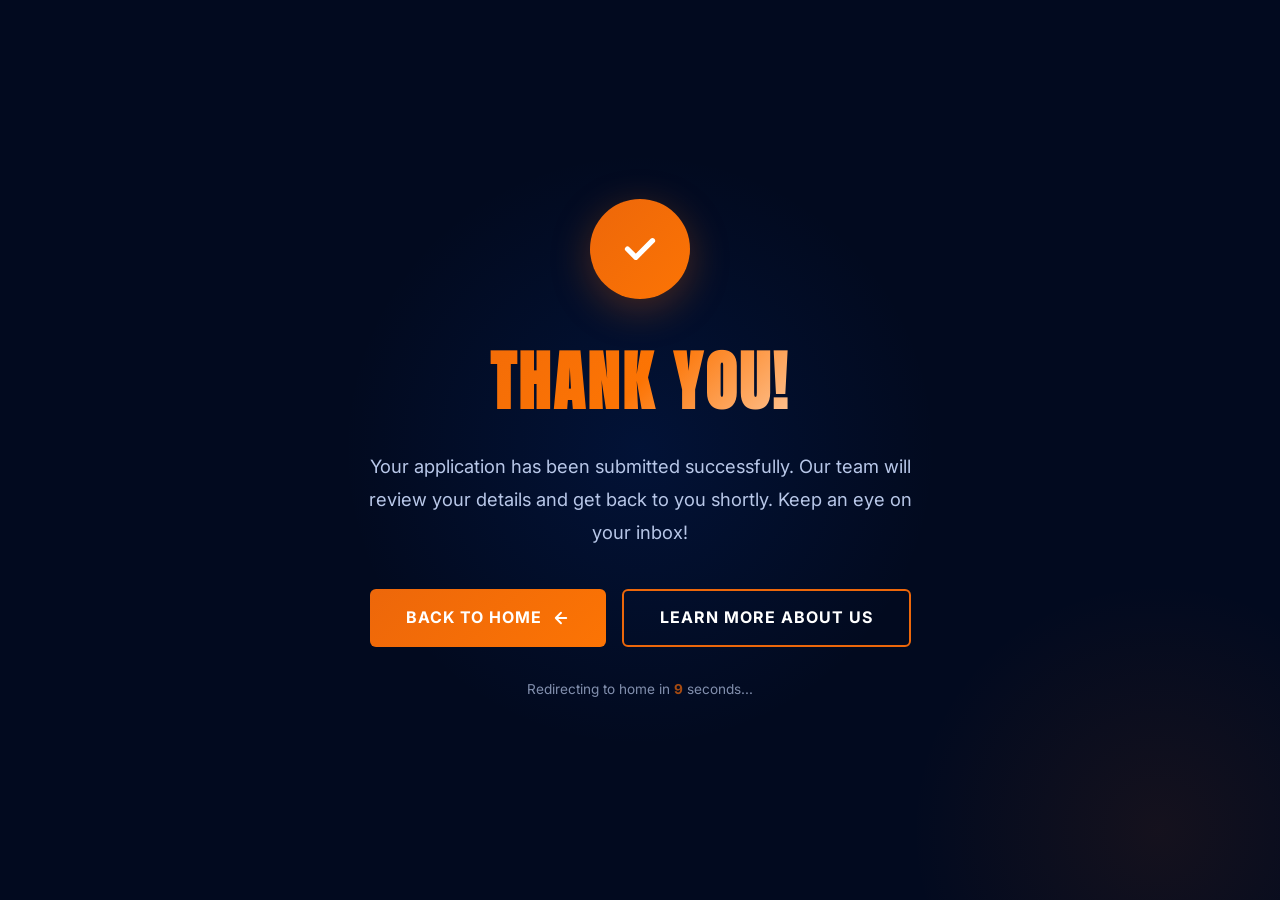
==== thankyou.html @ 025aa452 "Hero split layout with form, EmailJS integration, thank you page, hero background image" ====
<!DOCTYPE html>
<html lang="en">

<head>
  <meta charset="UTF-8" />
  <meta name="viewport" content="width=device-width, initial-scale=1.0" />
  <title>Thank You — Sales Hiring Event</title>
  <meta name="description" content="Thank you for your application to the Sales Hiring Event. We'll be in touch soon." />

  <!-- Fonts -->
  <link rel="preconnect" href="https://fonts.googleapis.com" />
  <link rel="preconnect" href="https://fonts.gstatic.com" crossorigin />
  <link href="https://fonts.googleapis.com/css2?family=Anton&family=Inter:wght@300;400;500;600;700;800&display=swap" rel="stylesheet" />

  <!-- Stylesheet -->
  <link rel="stylesheet" href="styles.css" />

  <style>
    .thankyou-page {
      min-height: 100vh;
      display: flex;
      align-items: center;
      justify-content: center;
      position: relative;
      overflow: hidden;
      background: var(--color-bg-secondary);
    }

    .thankyou-bg {
      position: absolute;
      inset: 0;
      overflow: hidden;
    }

    .thankyou-bg .glow-1 {
      position: absolute;
      top: 50%;
      left: 50%;
      transform: translate(-50%, -50%);
      width: 600px;
      height: 600px;
      background: radial-gradient(circle, var(--color-accent-blue) 0%, transparent 70%);
      opacity: 0.12;
      animation: pulseGlow 6s ease-in-out infinite;
    }

    .thankyou-bg .glow-2 {
      position: absolute;
      bottom: -20%;
      right: -10%;
      width: 500px;
      height: 500px;
      background: radial-gradient(circle, var(--color-cta) 0%, transparent 70%);
      opacity: 0.08;
    }

    .thankyou-content {
      position: relative;
      z-index: 10;
      text-align: center;
      padding: 40px 24px;
      max-width: 600px;
      animation: fadeInUp 0.8s ease forwards;
    }

    .checkmark-circle {
      width: 100px;
      height: 100px;
      border-radius: 50%;
      background: linear-gradient(135deg, var(--color-cta) 0%, var(--color-cta-hover) 100%);
      display: flex;
      align-items: center;
      justify-content: center;
      margin: 0 auto 32px;
      animation: scaleIn 0.5s cubic-bezier(0.34, 1.56, 0.64, 1) 0.3s forwards;
      opacity: 0;
      transform: scale(0);
      box-shadow: 0 10px 40px rgba(237, 103, 10, 0.3);
    }

    @keyframes scaleIn {
      to {
        opacity: 1;
        transform: scale(1);
      }
    }

    .checkmark-circle svg {
      width: 50px;
      height: 50px;
      stroke: white;
      stroke-width: 2.5;
      fill: none;
      stroke-dasharray: 100;
      stroke-dashoffset: 100;
      animation: drawCheck 0.6s ease 0.7s forwards;
    }

    @keyframes drawCheck {
      to {
        stroke-dashoffset: 0;
      }
    }

    .thankyou-title {
      font-family: var(--font-heading);
      font-size: clamp(2.5rem, 6vw, 4rem);
      text-transform: uppercase;
      letter-spacing: 3px;
      margin-bottom: 16px;
      background: linear-gradient(135deg, var(--color-cta) 0%, var(--color-cta-hover) 50%, var(--color-text-white) 100%);
      -webkit-background-clip: text;
      -webkit-text-fill-color: transparent;
      background-clip: text;
    }

    .thankyou-message {
      font-size: 1.15rem;
      color: var(--color-text-muted);
      line-height: 1.8;
      margin-bottom: 40px;
    }

    .thankyou-actions {
      display: flex;
      gap: 16px;
      justify-content: center;
      flex-wrap: wrap;
    }

    .thankyou-redirect {
      margin-top: 32px;
      font-size: 0.85rem;
      color: var(--color-text-muted);
      opacity: 0.7;
    }

    .thankyou-redirect span {
      color: var(--color-cta);
      font-weight: 700;
    }
  </style>
</head>

<body>

  <div class="thankyou-page">
    <!-- Background Effects -->
    <div class="thankyou-bg">
      <div class="glow-1"></div>
      <div class="glow-2"></div>
    </div>

    <!-- Content -->
    <div class="thankyou-content">
      <div class="checkmark-circle">
        <svg viewBox="0 0 24 24" stroke-linecap="round" stroke-linejoin="round">
          <polyline points="6 12 10 16 18 8" />
        </svg>
      </div>

      <h1 class="thankyou-title">Thank You!</h1>

      <p class="thankyou-message">
        Your application has been submitted successfully. Our team will review your
        details and get back to you shortly. Keep an eye on your inbox!
      </p>

      <div class="thankyou-actions">
        <a href="index.html" class="btn-primary">
          Back to Home
          <svg width="18" height="18" viewBox="0 0 24 24" fill="none" stroke="currentColor" stroke-width="2.5" stroke-linecap="round" stroke-linejoin="round"><path d="M19 12H5M12 5l-7 7 7 7"/></svg>
        </a>
        <a href="index.html#about" class="btn-outline">Learn More About Us</a>
      </div>

      <p class="thankyou-redirect">
        Redirecting to home in <span id="redirect-countdown">10</span> seconds...
      </p>
    </div>
  </div>

  <script>
    // Auto-redirect countdown
    let seconds = 10;
    const countdownEl = document.getElementById('redirect-countdown');

    const interval = setInterval(() => {
      seconds--;
      countdownEl.textContent = seconds;
      if (seconds <= 0) {
        clearInterval(interval);
        window.location.href = 'index.html';
      }
    }, 1000);
  </script>
</body>

</html>
---- styles.css ----
/* ===================================================================
   SALES HIRING EVENT — MASTER STYLESHEET
   All colors are CSS custom properties for easy theming.
   Change any variable below to re-skin the entire site instantly.
   =================================================================== */

/* ── Google Fonts ─────────────────────────────────────────────────── */
@import url('https://fonts.googleapis.com/css2?family=Anton&family=Inter:wght@300;400;500;600;700;800&display=swap');

/* ── Theme Variables ─────────────────────────────────────────────── */
:root {
  /* Backgrounds */
  --color-bg-primary: #04144C;
  --color-bg-secondary: #020A1F;
  --color-bg-card: rgba(4, 20, 76, 0.6);

  /* Accent */
  --color-accent-blue: #0350E3;
  --color-accent-blue-light: #1a6aff;

  /* CTA */
  --color-cta: #ED670A;
  --color-cta-hover: #FC7404;
  --color-cta-gradient-start: #ED670A;
  --color-cta-gradient-end: #FC7404;

  /* Text */
  --color-text-white: #FFFFFF;
  --color-text-muted: #B8C7E8;
  --color-text-heading: #FFFFFF;

  /* Borders / Misc */
  --color-border: rgba(3, 80, 227, 0.3);
  --color-glow: rgba(3, 80, 227, 0.15);
  --color-card-border: rgba(237, 103, 10, 0.5);

  /* Typography */
  --font-heading: 'Anton', sans-serif;
  --font-body: 'Google Sans Flex', 'Inter', system-ui, -apple-system, sans-serif;

  /* Spacing */
  --section-padding: 100px 0;
  --container-max: 1280px;
  --nav-height: 70px;

  /* Border radius */
  --radius-sm: 6px;
  --radius-md: 12px;
  --radius-lg: 20px;
  --radius-full: 50%;

  /* Transition */
  --transition-fast: 0.2s ease;
  --transition-base: 0.3s ease;
  --transition-slow: 0.5s ease;
}

/* ── Reset & Base ────────────────────────────────────────────────── */
*,
*::before,
*::after {
  margin: 0;
  padding: 0;
  box-sizing: border-box;
}

html {
  scroll-behavior: smooth;
  scroll-padding-top: var(--nav-height);
}

body {
  font-family: var(--font-body);
  background-color: var(--color-bg-secondary);
  color: var(--color-text-white);
  overflow-x: hidden;
  line-height: 1.6;
  -webkit-font-smoothing: antialiased;
  -moz-osx-font-smoothing: grayscale;
}

a {
  text-decoration: none;
  color: inherit;
}

ul, ol {
  list-style: none;
}

img {
  max-width: 100%;
  display: block;
}

/* ── Utility Classes ─────────────────────────────────────────────── */
.container {
  width: 100%;
  max-width: var(--container-max);
  margin: 0 auto;
  padding: 0 24px;
}

.section {
  padding: var(--section-padding);
  position: relative;
}

.section-title {
  font-family: var(--font-heading);
  font-size: clamp(2rem, 5vw, 3.5rem);
  text-transform: uppercase;
  text-align: center;
  margin-bottom: 20px;
  letter-spacing: 2px;
  background: linear-gradient(135deg, var(--color-cta) 0%, var(--color-cta-hover) 50%, var(--color-text-white) 100%);
  -webkit-background-clip: text;
  -webkit-text-fill-color: transparent;
  background-clip: text;
}

.section-subtitle {
  text-align: center;
  color: var(--color-text-muted);
  font-size: clamp(1rem, 2vw, 1.2rem);
  max-width: 700px;
  margin: 0 auto 60px;
  line-height: 1.8;
}

/* ── Noise Texture Background ────────────────────────────────────── */
.noise-bg {
  position: relative;
  background: var(--color-bg-primary);
  overflow: hidden;
}

.noise-bg::before {
  content: "";
  position: absolute;
  inset: 0;
  background-image: url("data:image/svg+xml;utf8,<svg xmlns='http://www.w3.org/2000/svg' width='200' height='200'><filter id='n'><feTurbulence type='fractalNoise' baseFrequency='0.9' numOctaves='4' stitchTiles='stitch'/></filter><rect width='100%' height='100%' filter='url(%23n)'/></svg>");
  opacity: 0.06;
  pointer-events: none;
  animation: noiseMove 8s ease-in-out infinite;
}

@keyframes noiseMove {
  0%, 100% { transform: translate(0, 0); }
  50% { transform: translate(-3%, -3%); }
}

/* ── Gradient Borders ────────────────────────────────────────────── */
.gradient-border {
  border: 1px solid transparent;
  border-image-source: linear-gradient(90deg, var(--color-cta) 0%, var(--color-cta-hover) 100%);
  border-image-slice: 1;
}

.gradient-border-rounded {
  position: relative;
  border-radius: var(--radius-md);
  padding: 1px;
  background: linear-gradient(135deg, var(--color-cta) 0%, var(--color-accent-blue) 100%);
}

.gradient-border-rounded > * {
  background: var(--color-bg-secondary);
  border-radius: calc(var(--radius-md) - 1px);
}

/* ── Buttons ─────────────────────────────────────────────────────── */
.btn-primary {
  display: inline-flex;
  align-items: center;
  gap: 10px;
  padding: 14px 36px;
  font-family: var(--font-body);
  font-size: 1rem;
  font-weight: 700;
  color: var(--color-text-white);
  background: linear-gradient(135deg, var(--color-cta) 0%, var(--color-cta-hover) 100%);
  border: none;
  border-radius: var(--radius-sm);
  cursor: pointer;
  transition: all var(--transition-base);
  text-transform: uppercase;
  letter-spacing: 1px;
  position: relative;
  overflow: hidden;
}

.btn-primary::before {
  content: '';
  position: absolute;
  top: 0;
  left: -100%;
  width: 100%;
  height: 100%;
  background: linear-gradient(90deg, transparent, rgba(255,255,255,0.2), transparent);
  transition: left 0.5s ease;
}

.btn-primary:hover::before {
  left: 100%;
}

.btn-primary:hover {
  transform: translateY(-2px);
  box-shadow: 0 8px 30px rgba(237, 103, 10, 0.4);
}

.btn-outline {
  display: inline-flex;
  align-items: center;
  gap: 10px;
  padding: 14px 36px;
  font-family: var(--font-body);
  font-size: 1rem;
  font-weight: 700;
  color: var(--color-text-white);
  background: transparent;
  border: 2px solid var(--color-cta);
  border-radius: var(--radius-sm);
  cursor: pointer;
  transition: all var(--transition-base);
  text-transform: uppercase;
  letter-spacing: 1px;
}

.btn-outline:hover {
  background: linear-gradient(135deg, var(--color-cta) 0%, var(--color-cta-hover) 100%);
  transform: translateY(-2px);
  box-shadow: 0 8px 30px rgba(237, 103, 10, 0.3);
}

/* ── Navbar ──────────────────────────────────────────────────────── */
.navbar {
  position: fixed;
  top: 0;
  left: 0;
  width: 100%;
  z-index: 1000;
  background: transparent;
  transition: all var(--transition-base);
  height: var(--nav-height);
}

.navbar.scrolled {
  background: rgba(2, 10, 31, 0.95);
  backdrop-filter: blur(20px);
  -webkit-backdrop-filter: blur(20px);
  border-bottom: 1px solid var(--color-border);
  box-shadow: 0 4px 30px rgba(0, 0, 0, 0.3);
}

.nav-container {
  max-width: var(--container-max);
  margin: 0 auto;
  padding: 0 24px;
  height: 100%;
  display: flex;
  align-items: center;
  justify-content: space-between;
}

.nav-logo {
  font-family: var(--font-heading);
  font-size: 1.6rem;
  color: var(--color-text-white);
  letter-spacing: 2px;
  text-transform: uppercase;
  transition: opacity var(--transition-slow);
  display: flex;
  align-items: center;
  gap: 10px;
}

.nav-logo .logo-accent {
  color: var(--color-cta);
}

.nav-links {
  display: flex;
  align-items: center;
  gap: 32px;
}

.nav-links a {
  font-size: 0.9rem;
  font-weight: 600;
  color: var(--color-text-muted);
  transition: color var(--transition-fast);
  position: relative;
}

.nav-links a::after {
  content: '';
  position: absolute;
  bottom: -4px;
  left: 0;
  width: 0;
  height: 2px;
  background: var(--color-cta);
  transition: width var(--transition-base);
}

.nav-links a:hover {
  color: var(--color-text-white);
}

.nav-links a:hover::after {
  width: 100%;
}

.nav-cta .btn-cta {
  padding: 10px 24px;
  font-size: 0.85rem;
  font-weight: 700;
  color: var(--color-text-white);
  background: transparent;
  border: 1px solid transparent;
  border-image-source: linear-gradient(90deg, var(--color-cta) 0%, var(--color-cta-hover) 100%);
  border-image-slice: 1;
  cursor: pointer;
  transition: all var(--transition-base);
  text-transform: uppercase;
  letter-spacing: 1px;
  font-family: var(--font-body);
}

.nav-cta .btn-cta:hover {
  background: linear-gradient(90deg, var(--color-cta) 0%, var(--color-cta-hover) 100%);
}

/* Hamburger */
.hamburger {
  display: none;
  flex-direction: column;
  gap: 5px;
  cursor: pointer;
  background: none;
  border: none;
  padding: 8px;
  z-index: 1100;
}

.hamburger span {
  display: block;
  width: 24px;
  height: 2px;
  background: var(--color-text-white);
  transition: all var(--transition-base);
  border-radius: 2px;
}

.hamburger.active span:nth-child(1) {
  transform: rotate(45deg) translate(5px, 5px);
}
.hamburger.active span:nth-child(2) {
  opacity: 0;
}
.hamburger.active span:nth-child(3) {
  transform: rotate(-45deg) translate(5px, -5px);
}

/* Mobile Menu */
.mobile-menu {
  position: fixed;
  top: 0;
  left: 0;
  width: 280px;
  height: 100vh;
  background: rgba(2, 10, 31, 0.98);
  backdrop-filter: blur(30px);
  -webkit-backdrop-filter: blur(30px);
  transform: translateX(-100%);
  transition: transform var(--transition-base);
  z-index: 1050;
  padding: 100px 32px 32px;
  border-right: 1px solid var(--color-border);
}

.mobile-menu.active {
  transform: translateX(0);
}

.mobile-menu-overlay {
  position: fixed;
  inset: 0;
  background: rgba(0, 0, 0, 0.6);
  opacity: 0;
  visibility: hidden;
  transition: all var(--transition-base);
  z-index: 1040;
}

.mobile-menu-overlay.active {
  opacity: 1;
  visibility: visible;
}

.mobile-nav-links {
  display: flex;
  flex-direction: column;
  gap: 24px;
}

.mobile-nav-links a {
  font-size: 1.1rem;
  font-weight: 600;
  color: var(--color-text-muted);
  transition: all var(--transition-fast);
  padding-left: 12px;
  border-left: 2px solid transparent;
}

.mobile-nav-links a:hover {
  color: var(--color-cta);
  border-left-color: var(--color-cta);
}

/* ── Hero Section ────────────────────────────────────────────────── */
.hero-section {
  position: relative;
  min-height: 100vh;
  display: flex;
  align-items: center;
  justify-content: center;
  overflow: hidden;
  background: var(--color-bg-secondary);
}

.hero-bg {
  position: absolute;
  inset: 0;
  overflow: hidden;
}

.hero-bg-image {
  position: absolute;
  inset: 0;
  background: url('assets/hero-bg.png') center center / cover no-repeat;
  opacity: 0.35;
  z-index: 0;
}

.hero-gradient {
  position: absolute;
  top: 50%;
  left: 50%;
  transform: translate(-50%, -50%);
  width: 800px;
  height: 800px;
  background: radial-gradient(circle, var(--color-accent-blue) 0%, transparent 70%);
  opacity: 0.15;
  animation: pulseGlow 6s ease-in-out infinite;
}

.hero-gradient-2 {
  position: absolute;
  top: 20%;
  right: -10%;
  width: 600px;
  height: 600px;
  background: radial-gradient(circle, var(--color-cta) 0%, transparent 70%);
  opacity: 0.08;
  animation: pulseGlow 8s ease-in-out infinite reverse;
}

@keyframes pulseGlow {
  0%, 100% { transform: translate(-50%, -50%) scale(1); opacity: 0.15; }
  50% { transform: translate(-50%, -50%) scale(1.2); opacity: 0.25; }
}

/* Floating Shapes */
.hero-shape {
  position: absolute;
  border-radius: var(--radius-full);
  border: 1px solid var(--color-border);
  opacity: 0.4;
}

.shape-1 {
  width: 300px;
  height: 300px;
  top: 10%;
  left: 5%;
  animation: floatShape 20s ease-in-out infinite;
}

.shape-2 {
  width: 200px;
  height: 200px;
  top: 60%;
  right: 10%;
  animation: floatShape 15s ease-in-out infinite reverse;
  border-color: rgba(237, 103, 10, 0.2);
}

.shape-3 {
  width: 150px;
  height: 150px;
  bottom: 20%;
  left: 15%;
  animation: floatShape 18s ease-in-out infinite 2s;
}

.shape-4 {
  width: 100px;
  height: 100px;
  top: 30%;
  right: 25%;
  border-radius: var(--radius-md);
  animation: floatShape 12s ease-in-out infinite 1s;
  border-color: rgba(237, 103, 10, 0.15);
  transform: rotate(45deg);
}

.shape-5 {
  width: 250px;
  height: 250px;
  bottom: 10%;
  right: 5%;
  animation: floatShape 25s ease-in-out infinite 3s;
}

@keyframes floatShape {
  0%, 100% { transform: translateY(0) rotate(0deg); }
  25% { transform: translateY(-30px) rotate(5deg); }
  50% { transform: translateY(-15px) rotate(-3deg); }
  75% { transform: translateY(-40px) rotate(3deg); }
}

.shape-4 {
  animation-name: floatSquare;
}

@keyframes floatSquare {
  0%, 100% { transform: rotate(45deg) translateY(0); }
  25% { transform: rotate(50deg) translateY(-20px); }
  50% { transform: rotate(42deg) translateY(-10px); }
  75% { transform: rotate(48deg) translateY(-30px); }
}

/* Grid Overlay */
.hero-grid {
  position: absolute;
  inset: 0;
  background-image:
    linear-gradient(rgba(3, 80, 227, 0.05) 1px, transparent 1px),
    linear-gradient(90deg, rgba(3, 80, 227, 0.05) 1px, transparent 1px);
  background-size: 60px 60px;
  animation: gridPan 30s linear infinite;
}

@keyframes gridPan {
  0% { transform: translate(0, 0); }
  100% { transform: translate(60px, 60px); }
}

/* Hero Content — Split Layout */
.hero-content {
  position: relative;
  z-index: 10;
  padding: 0 24px;
  max-width: var(--container-max);
  width: 100%;
}

.hero-split {
  display: flex;
  align-items: center;
  gap: 60px;
}

.hero-text {
  flex: 1;
  text-align: left;
}

.hero-tag {
  display: inline-block;
  padding: 8px 24px;
  background: rgba(3, 80, 227, 0.15);
  border: 1px solid var(--color-accent-blue);
  border-radius: 50px;
  font-size: 0.85rem;
  font-weight: 600;
  letter-spacing: 2px;
  text-transform: uppercase;
  color: var(--color-accent-blue-light);
  margin-bottom: 30px;
  animation: fadeInUp 0.8s ease forwards;
}

.hero-title {
  font-family: var(--font-heading);
  font-size: clamp(3rem, 8vw, 6rem);
  line-height: 1.05;
  text-transform: uppercase;
  margin-bottom: 24px;
  letter-spacing: 3px;
  animation: fadeInUp 0.8s ease 0.2s forwards;
  opacity: 0;
}

.hero-title .highlight {
  background: linear-gradient(135deg, var(--color-cta) 0%, var(--color-cta-hover) 100%);
  -webkit-background-clip: text;
  -webkit-text-fill-color: transparent;
  background-clip: text;
}

.hero-subtitle {
  font-size: clamp(1rem, 2.5vw, 1.3rem);
  color: var(--color-text-muted);
  max-width: 650px;
  margin: 0 0 40px;
  line-height: 1.8;
  animation: fadeInUp 0.8s ease 0.4s forwards;
  opacity: 0;
}

.hero-cta {
  animation: fadeInUp 0.8s ease 0.6s forwards;
  opacity: 0;
  display: flex;
  gap: 16px;
  justify-content: flex-start;
  flex-wrap: wrap;
}

.hero-stats {
  display: flex;
  justify-content: flex-start;
  gap: 48px;
  margin-top: 60px;
  animation: fadeInUp 0.8s ease 0.8s forwards;
  opacity: 0;
}

.hero-stat {
  text-align: center;
}

.hero-stat-value {
  font-family: var(--font-heading);
  font-size: 2.5rem;
  color: var(--color-cta);
  letter-spacing: 1px;
}

.hero-stat-label {
  font-size: 0.85rem;
  color: var(--color-text-muted);
  margin-top: 4px;
  text-transform: uppercase;
  letter-spacing: 1px;
}

@keyframes fadeInUp {
  from {
    opacity: 0;
    transform: translateY(30px);
  }
  to {
    opacity: 1;
    transform: translateY(0);
  }
}

/* ── Hero Form ───────────────────────────────────────────────────── */
.hero-form-wrapper {
  flex: 0 0 420px;
  animation: fadeInUp 0.8s ease 0.5s forwards;
  opacity: 0;
}

.hero-form-card {
  background: rgba(2, 10, 31, 0.75);
  backdrop-filter: blur(24px);
  -webkit-backdrop-filter: blur(24px);
  border: 1px solid var(--color-border);
  border-radius: var(--radius-lg);
  padding: 36px 32px;
  position: relative;
  overflow: hidden;
}

.hero-form-card::before {
  content: '';
  position: absolute;
  top: 0;
  left: 0;
  right: 0;
  height: 3px;
  background: linear-gradient(90deg, var(--color-cta), var(--color-accent-blue));
}

.form-header {
  margin-bottom: 28px;
  text-align: center;
}

.form-title {
  font-family: var(--font-heading);
  font-size: 1.8rem;
  text-transform: uppercase;
  letter-spacing: 2px;
  margin-bottom: 8px;
  background: linear-gradient(135deg, var(--color-cta) 0%, var(--color-cta-hover) 100%);
  -webkit-background-clip: text;
  -webkit-text-fill-color: transparent;
  background-clip: text;
}

.form-subtitle {
  font-size: 0.9rem;
  color: var(--color-text-muted);
}

.form-group {
  margin-bottom: 18px;
}

.form-group label {
  display: block;
  font-size: 0.85rem;
  font-weight: 600;
  color: var(--color-text-muted);
  margin-bottom: 6px;
  letter-spacing: 0.5px;
}

.form-group label .required {
  color: var(--color-cta);
}

.form-group input,
.form-group textarea {
  width: 100%;
  padding: 12px 16px;
  font-family: var(--font-body);
  font-size: 0.95rem;
  color: var(--color-text-white);
  background: rgba(4, 20, 76, 0.5);
  border: 1px solid var(--color-border);
  border-radius: var(--radius-sm);
  outline: none;
  transition: all var(--transition-base);
}

.form-group input::placeholder,
.form-group textarea::placeholder {
  color: rgba(184, 199, 232, 0.4);
}

.form-group input:focus,
.form-group textarea:focus {
  border-color: var(--color-cta);
  box-shadow: 0 0 0 3px rgba(237, 103, 10, 0.15);
  background: rgba(4, 20, 76, 0.7);
}

.form-group textarea {
  resize: vertical;
  min-height: 90px;
}

.btn-submit {
  width: 100%;
  justify-content: center;
  margin-top: 8px;
  padding: 16px;
  font-size: 1rem;
}

.btn-loader {
  display: inline-flex;
  align-items: center;
}

.spinner {
  animation: spin 0.8s linear infinite;
}

@keyframes spin {
  from { transform: rotate(0deg); }
  to { transform: rotate(360deg); }
}

/* ── Countdown Strip ─────────────────────────────────────────────── */
.countdown-strip {
  background: linear-gradient(90deg, var(--color-cta) 0%, var(--color-cta-hover) 100%);
  padding: 18px 0;
  text-align: center;
  position: relative;
  overflow: hidden;
}

.countdown-strip::before {
  content: '';
  position: absolute;
  inset: 0;
  background: linear-gradient(90deg, transparent, rgba(255,255,255,0.1), transparent);
  animation: shimmer 3s ease-in-out infinite;
}

@keyframes shimmer {
  0%, 100% { transform: translateX(-100%); }
  50% { transform: translateX(100%); }
}

.countdown-inner {
  display: flex;
  align-items: center;
  justify-content: center;
  gap: 12px;
  flex-wrap: wrap;
  position: relative;
  z-index: 2;
}

.countdown-label-text {
  font-family: var(--font-heading);
  font-size: clamp(1.2rem, 3vw, 1.8rem);
  letter-spacing: 2px;
  text-transform: uppercase;
}

.countdown-timer {
  display: flex;
  gap: 8px;
  align-items: center;
}

.countdown-block {
  display: flex;
  flex-direction: column;
  align-items: center;
  min-width: 56px;
}

.countdown-value {
  font-family: var(--font-heading);
  font-size: clamp(1.4rem, 3vw, 2rem);
  font-weight: 700;
  letter-spacing: 1px;
}

.countdown-unit {
  font-size: 0.65rem;
  text-transform: uppercase;
  letter-spacing: 1px;
  opacity: 0.9;
  font-weight: 600;
}

.countdown-sep {
  font-family: var(--font-heading);
  font-size: 1.5rem;
  opacity: 0.7;
  align-self: flex-start;
  margin-top: 4px;
}

/* ── About Section ───────────────────────────────────────────────── */
.about-section {
  padding: 100px 0;
}

.about-content {
  max-width: 800px;
  margin: 0 auto;
  text-align: center;
}

.about-content p {
  font-size: clamp(1rem, 2vw, 1.2rem);
  line-height: 1.9;
  color: var(--color-text-muted);
}

/* ── Eligibility Cards ───────────────────────────────────────────── */
.eligibility-grid {
  display: flex;
  justify-content: center;
  gap: 32px;
  flex-wrap: wrap;
  align-items: stretch;
}

.eligibility-card {
  position: relative;
  width: 320px;
  min-height: 360px;
  padding: 40px 28px;
  border-radius: var(--radius-md);
  display: flex;
  flex-direction: column;
  align-items: center;
  text-align: center;
  border: 1px solid var(--color-card-border);
  background: var(--color-bg-primary);
  overflow: hidden;
  transition: all var(--transition-base);
}

.eligibility-card::before {
  content: "";
  position: absolute;
  inset: 0;
  background-image: url("data:image/svg+xml;utf8,<svg xmlns='http://www.w3.org/2000/svg' width='200' height='200'><filter id='n'><feTurbulence type='fractalNoise' baseFrequency='0.9' numOctaves='4' stitchTiles='stitch'/></filter><rect width='100%' height='100%' filter='url(%23n)'/></svg>");
  opacity: 0.05;
  pointer-events: none;
}

.eligibility-card::after {
  content: '';
  position: absolute;
  top: 0;
  left: 0;
  right: 0;
  height: 3px;
  background: linear-gradient(90deg, var(--color-cta), var(--color-accent-blue));
  transform: scaleX(0);
  transition: transform var(--transition-base);
}

.eligibility-card:hover {
  transform: translateY(-8px);
  border-color: var(--color-cta);
  box-shadow: 0 20px 60px rgba(237, 103, 10, 0.15);
}

.eligibility-card:hover::after {
  transform: scaleX(1);
}

.eligibility-card:nth-child(2) {
  margin-top: 40px;
}

.card-icon-circle {
  width: 80px;
  height: 80px;
  border-radius: var(--radius-full);
  background: linear-gradient(135deg, var(--color-cta) 0%, var(--color-cta-hover) 100%);
  display: flex;
  align-items: center;
  justify-content: center;
  margin-bottom: 20px;
  flex-shrink: 0;
  box-shadow: 0 8px 30px rgba(237, 103, 10, 0.3);
}

.card-icon-circle svg {
  width: 36px;
  height: 36px;
  fill: var(--color-text-white);
}

.card-title {
  font-family: var(--font-heading);
  font-size: 1.4rem;
  margin-bottom: 16px;
  text-transform: uppercase;
  letter-spacing: 1px;
}

.card-text {
  font-size: 1rem;
  color: var(--color-text-muted);
  line-height: 1.7;
}

/* ── Journey / Timeline ──────────────────────────────────────────── */
.journey-grid {
  display: flex;
  gap: 60px;
  align-items: flex-start;
}

.journey-text {
  flex: 1;
  padding-top: 20px;
}

.journey-text .section-title {
  text-align: left;
}

.journey-text p {
  font-size: 1.1rem;
  color: var(--color-text-muted);
  line-height: 1.8;
}

.timeline {
  flex: 1.5;
  position: relative;
  padding-left: 30px;
}

.timeline-line {
  position: absolute;
  left: 28px;
  top: 40px;
  bottom: 40px;
  width: 2px;
  border-left: 2px dashed var(--color-text-muted);
  opacity: 0.3;
}

.timeline-step {
  display: flex;
  align-items: flex-start;
  margin-bottom: 36px;
  position: relative;
}

.timeline-step:last-child {
  margin-bottom: 0;
}

.step-number {
  width: 56px;
  height: 56px;
  border-radius: var(--radius-full);
  background: linear-gradient(135deg, var(--color-accent-blue) 0%, var(--color-accent-blue-light) 100%);
  display: flex;
  align-items: center;
  justify-content: center;
  font-family: var(--font-heading);
  font-size: 1.5rem;
  flex-shrink: 0;
  z-index: 2;
  box-shadow: 0 4px 20px rgba(3, 80, 227, 0.4);
}

.step-connector {
  width: 32px;
  border-top: 2px dashed var(--color-text-muted);
  opacity: 0.3;
  margin-top: 27px;
  flex-shrink: 0;
}

.step-content {
  flex: 1;
  border-radius: var(--radius-md);
  padding: 24px;
  position: relative;
  overflow: hidden;
  border: 1px solid rgba(3, 80, 227, 0.2);
  background: var(--color-bg-primary);
  transition: all var(--transition-base);
}

.step-content::before {
  content: '';
  position: absolute;
  inset: 0;
  background: linear-gradient(to left, rgba(3, 80, 227, 0.08), transparent);
  pointer-events: none;
}

.step-content:hover {
  border-color: var(--color-accent-blue);
  box-shadow: 0 8px 30px rgba(3, 80, 227, 0.15);
}

.step-title {
  font-family: var(--font-heading);
  font-size: 1.5rem;
  color: var(--color-cta);
  margin-bottom: 8px;
  text-transform: uppercase;
  letter-spacing: 1px;
  position: relative;
  z-index: 1;
}

.step-description {
  font-size: 0.95rem;
  color: var(--color-text-muted);
  line-height: 1.7;
  position: relative;
  z-index: 1;
}

/* ── Benefits Section ────────────────────────────────────────────── */
.benefits-grid {
  display: grid;
  grid-template-columns: repeat(auto-fit, minmax(260px, 1fr));
  gap: 24px;
  max-width: 1100px;
  margin: 0 auto;
}

.benefit-card {
  padding: 36px 28px;
  border-radius: var(--radius-md);
  background: rgba(4, 20, 76, 0.5);
  border: 1px solid var(--color-border);
  transition: all var(--transition-base);
  position: relative;
  overflow: hidden;
}

.benefit-card::before {
  content: '';
  position: absolute;
  top: 0;
  left: 0;
  width: 100%;
  height: 100%;
  background: linear-gradient(135deg, rgba(3, 80, 227, 0.05), transparent);
  pointer-events: none;
}

.benefit-card:hover {
  transform: translateY(-5px);
  border-color: var(--color-accent-blue);
  box-shadow: 0 15px 40px rgba(3, 80, 227, 0.15);
}

.benefit-icon {
  width: 60px;
  height: 60px;
  border-radius: var(--radius-md);
  background: linear-gradient(135deg, var(--color-accent-blue) 0%, var(--color-accent-blue-light) 100%);
  display: flex;
  align-items: center;
  justify-content: center;
  margin-bottom: 20px;
  box-shadow: 0 4px 15px rgba(3, 80, 227, 0.3);
}

.benefit-icon svg {
  width: 28px;
  height: 28px;
  fill: var(--color-text-white);
}

.benefit-title {
  font-family: var(--font-heading);
  font-size: 1.3rem;
  margin-bottom: 12px;
  text-transform: uppercase;
  letter-spacing: 1px;
}

.benefit-text {
  font-size: 0.95rem;
  color: var(--color-text-muted);
  line-height: 1.7;
}

/* ── FAQ Section ─────────────────────────────────────────────────── */
.faq-list {
  max-width: 800px;
  margin: 0 auto;
}

.faq-item {
  border: 1px solid var(--color-border);
  border-radius: var(--radius-md);
  margin-bottom: 12px;
  overflow: hidden;
  transition: all var(--transition-base);
  background: rgba(4, 20, 76, 0.3);
}

.faq-item:hover {
  border-color: var(--color-accent-blue);
}

.faq-item.active {
  border-color: var(--color-cta);
  box-shadow: 0 4px 20px rgba(237, 103, 10, 0.1);
}

.faq-question {
  width: 100%;
  padding: 20px 24px;
  display: flex;
  justify-content: space-between;
  align-items: center;
  cursor: pointer;
  background: none;
  border: none;
  color: var(--color-text-white);
  font-size: 1.05rem;
  font-weight: 600;
  font-family: var(--font-body);
  text-align: left;
  transition: color var(--transition-fast);
}

.faq-question:hover {
  color: var(--color-cta);
}

.faq-icon {
  width: 24px;
  height: 24px;
  position: relative;
  flex-shrink: 0;
  margin-left: 16px;
}

.faq-icon::before,
.faq-icon::after {
  content: '';
  position: absolute;
  background: var(--color-cta);
  border-radius: 2px;
  transition: transform var(--transition-base);
}

.faq-icon::before {
  width: 100%;
  height: 2px;
  top: 50%;
  left: 0;
  transform: translateY(-50%);
}

.faq-icon::after {
  width: 2px;
  height: 100%;
  left: 50%;
  top: 0;
  transform: translateX(-50%);
}

.faq-item.active .faq-icon::after {
  transform: translateX(-50%) rotate(90deg);
  opacity: 0;
}

.faq-answer {
  max-height: 0;
  overflow: hidden;
  transition: max-height var(--transition-base), padding var(--transition-base);
}

.faq-answer-inner {
  padding: 0 24px 24px;
  color: var(--color-text-muted);
  line-height: 1.8;
  font-size: 0.95rem;
}

.faq-item.active .faq-answer {
  max-height: 300px;
}

/* ── Footer ──────────────────────────────────────────────────────── */
.footer {
  background: var(--color-bg-secondary);
  border-top: 1px solid var(--color-border);
  padding: 80px 0 0;
}

.footer-grid {
  display: grid;
  grid-template-columns: 2fr 1fr 1fr 1fr;
  gap: 40px;
  margin-bottom: 60px;
}

.footer-brand p {
  color: var(--color-text-muted);
  font-size: 0.95rem;
  line-height: 1.7;
  margin-top: 16px;
  max-width: 320px;
}

.footer-title {
  font-family: var(--font-heading);
  font-size: 1.1rem;
  text-transform: uppercase;
  letter-spacing: 1px;
  margin-bottom: 20px;
  color: var(--color-text-white);
}

.footer-links {
  display: flex;
  flex-direction: column;
  gap: 12px;
}

.footer-links a {
  color: var(--color-text-muted);
  font-size: 0.9rem;
  transition: color var(--transition-fast);
}

.footer-links a:hover {
  color: var(--color-cta);
}

.footer-social {
  display: flex;
  gap: 12px;
  margin-top: 24px;
}

.footer-social a {
  width: 40px;
  height: 40px;
  border-radius: var(--radius-full);
  border: 1px solid var(--color-border);
  display: flex;
  align-items: center;
  justify-content: center;
  transition: all var(--transition-base);
}

.footer-social a:hover {
  border-color: var(--color-cta);
  background: rgba(237, 103, 10, 0.1);
}

.footer-social a svg {
  width: 18px;
  height: 18px;
  fill: var(--color-text-muted);
  transition: fill var(--transition-fast);
}

.footer-social a:hover svg {
  fill: var(--color-cta);
}

.footer-bottom {
  border-top: 1px solid var(--color-border);
  padding: 24px 0;
  text-align: center;
  color: var(--color-text-muted);
  font-size: 0.85rem;
}

/* ── Scroll Reveal ───────────────────────────────────────────────── */
.reveal {
  opacity: 0;
  transform: translateY(40px);
  transition: all 0.8s cubic-bezier(0.16, 1, 0.3, 1);
}

.reveal.active {
  opacity: 1;
  transform: translateY(0);
}

.reveal-left {
  opacity: 0;
  transform: translateX(-40px);
  transition: all 0.8s cubic-bezier(0.16, 1, 0.3, 1);
}

.reveal-left.active {
  opacity: 1;
  transform: translateX(0);
}

.reveal-right {
  opacity: 0;
  transform: translateX(40px);
  transition: all 0.8s cubic-bezier(0.16, 1, 0.3, 1);
}

.reveal-right.active {
  opacity: 1;
  transform: translateX(0);
}

/* Stagger children */
.reveal-stagger > * {
  opacity: 0;
  transform: translateY(30px);
  transition: all 0.6s cubic-bezier(0.16, 1, 0.3, 1);
}

.reveal-stagger.active > *:nth-child(1) { transition-delay: 0.1s; opacity: 1; transform: translateY(0); }
.reveal-stagger.active > *:nth-child(2) { transition-delay: 0.2s; opacity: 1; transform: translateY(0); }
.reveal-stagger.active > *:nth-child(3) { transition-delay: 0.3s; opacity: 1; transform: translateY(0); }
.reveal-stagger.active > *:nth-child(4) { transition-delay: 0.4s; opacity: 1; transform: translateY(0); }
.reveal-stagger.active > *:nth-child(5) { transition-delay: 0.5s; opacity: 1; transform: translateY(0); }
.reveal-stagger.active > *:nth-child(6) { transition-delay: 0.6s; opacity: 1; transform: translateY(0); }

/* ── Responsive Design ───────────────────────────────────────────── */
@media (max-width: 1024px) {
  .hero-split {
    flex-direction: column;
    gap: 40px;
  }

  .hero-text {
    text-align: center;
  }

  .hero-subtitle {
    margin: 0 auto 40px;
  }

  .hero-cta {
    justify-content: center;
  }

  .hero-stats {
    justify-content: center;
    gap: 32px;
  }

  .hero-form-wrapper {
    flex: none;
    width: 100%;
    max-width: 480px;
  }

  .nav-links {
    display: none;
  }

  .hamburger {
    display: flex;
  }

  .journey-grid {
    flex-direction: column;
    gap: 40px;
  }

  .journey-text .section-title {
    text-align: center;
  }

  .journey-text p {
    text-align: center;
  }

  .footer-grid {
    grid-template-columns: 1fr 1fr;
  }
}

@media (max-width: 768px) {
  :root {
    --section-padding: 70px 0;
    --nav-height: 60px;
  }

  .container {
    padding: 0 16px;
  }

  .eligibility-card {
    width: 100%;
    max-width: 360px;
    min-height: auto;
    padding: 32px 24px;
  }

  .eligibility-card:nth-child(2) {
    margin-top: 0;
  }

  .timeline {
    padding-left: 10px;
  }

  .step-number {
    width: 48px;
    height: 48px;
    font-size: 1.2rem;
  }

  .step-connector {
    width: 20px;
  }

  .step-content {
    padding: 18px;
  }

  .timeline-line {
    left: 18px;
  }

  .hero-form-card {
    padding: 28px 24px;
  }

  .hero-stats {
    flex-direction: row;
    gap: 24px;
    flex-wrap: wrap;
    justify-content: center;
  }

  .hero-stat-value {
    font-size: 2rem;
  }

  .benefits-grid {
    grid-template-columns: 1fr;
  }

  .footer-grid {
    grid-template-columns: 1fr;
    gap: 32px;
  }

  .countdown-timer {
    gap: 4px;
  }

  .countdown-block {
    min-width: 48px;
  }
}

@media (max-width: 480px) {
  .hero-title {
    font-size: 2.5rem;
  }

  .hero-cta .btn-primary,
  .hero-cta .btn-outline {
    width: 100%;
    justify-content: center;
  }

  .section-title {
    font-size: 1.8rem;
  }

  .card-icon-circle {
    width: 64px;
    height: 64px;
  }

  .card-icon-circle svg {
    width: 28px;
    height: 28px;
  }
}

/* ── Custom Scrollbar ────────────────────────────────────────────── */
::-webkit-scrollbar {
  width: 8px;
}

::-webkit-scrollbar-track {
  background: var(--color-bg-secondary);
}

::-webkit-scrollbar-thumb {
  background: var(--color-accent-blue);
  border-radius: 4px;
}

::-webkit-scrollbar-thumb:hover {
  background: var(--color-cta);
}

/* ── Selection ───────────────────────────────────────────────────── */
::selection {
  background: var(--color-accent-blue);
  color: var(--color-text-white);
}
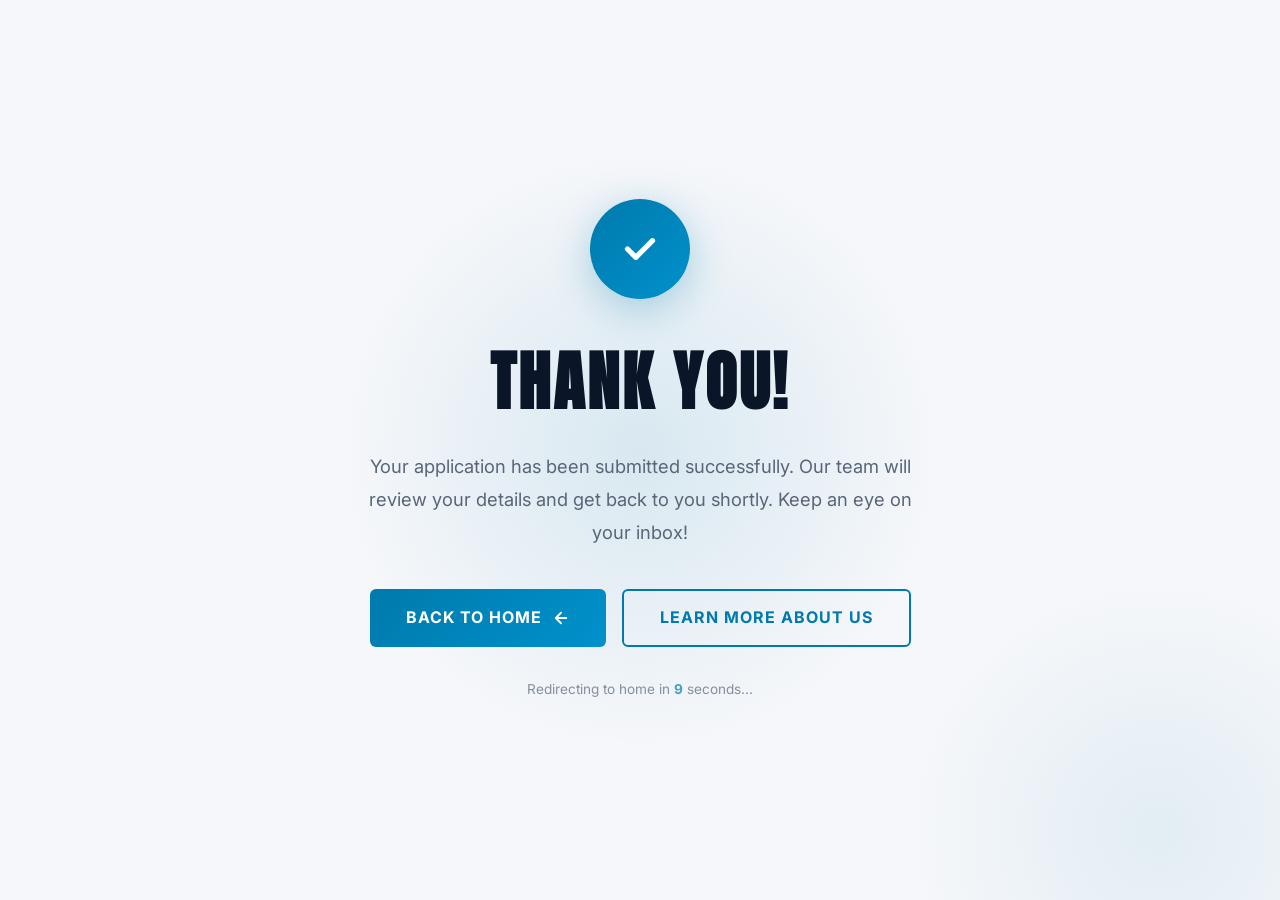
==== commit 610a64c2: "Update: light theme, hero form with EmailJS, schedule, nav fixes, logo" ====
--- a/thankyou.html
+++ b/thankyou.html
@@ -4,8 +4,8 @@
 <head>
   <meta charset="UTF-8" />
   <meta name="viewport" content="width=device-width, initial-scale=1.0" />
-  <title>Thank You — Sales Hiring Event</title>
-  <meta name="description" content="Thank you for your application to the Sales Hiring Event. We'll be in touch soon." />
+  <title>Thank You — India's First Global Sales Talent Hunt</title>
+  <meta name="description" content="Thank you for registering for India's First Global Sales Talent Hunt. We'll be in touch soon." />
 
   <!-- Fonts -->
   <link rel="preconnect" href="https://fonts.googleapis.com" />
@@ -75,7 +75,7 @@
       animation: scaleIn 0.5s cubic-bezier(0.34, 1.56, 0.64, 1) 0.3s forwards;
       opacity: 0;
       transform: scale(0);
-      box-shadow: 0 10px 40px rgba(237, 103, 10, 0.3);
+      box-shadow: 0 10px 40px rgba(0, 122, 172, 0.3);
     }
 
     @keyframes scaleIn {
@@ -108,10 +108,11 @@
       text-transform: uppercase;
       letter-spacing: 3px;
       margin-bottom: 16px;
-      background: linear-gradient(135deg, var(--color-cta) 0%, var(--color-cta-hover) 50%, var(--color-text-white) 100%);
-      -webkit-background-clip: text;
-      -webkit-text-fill-color: transparent;
-      background-clip: text;
+      background: none;
+      -webkit-background-clip: unset;
+      -webkit-text-fill-color: unset;
+      background-clip: unset;
+      color: #0A1628;
     }
 
     .thankyou-message {
--- a/styles.css
+++ b/styles.css
@@ -9,30 +9,39 @@
 
 /* ── Theme Variables ─────────────────────────────────────────────── */
 :root {
-  /* Backgrounds */
-  --color-bg-primary: #04144C;
-  --color-bg-secondary: #020A1F;
-  --color-bg-card: rgba(4, 20, 76, 0.6);
+  /* Backgrounds — Light Theme */
+  --color-bg-primary: #FFFFFF;
+  --color-bg-secondary: #F5F7FA;
+  --color-bg-card: #FFFFFF;
+
+  /* Dark section backgrounds */
+  --color-dark-bg: #050A1A;
+  --color-dark-bg-2: #0A1628;
 
   /* Accent */
-  --color-accent-blue: #0350E3;
-  --color-accent-blue-light: #1a6aff;
+  --color-accent-blue: #007aac;
+  --color-accent-blue-light: #4A8FFF;
 
   /* CTA */
-  --color-cta: #ED670A;
-  --color-cta-hover: #FC7404;
-  --color-cta-gradient-start: #ED670A;
-  --color-cta-gradient-end: #FC7404;
-
-  /* Text */
-  --color-text-white: #FFFFFF;
-  --color-text-muted: #B8C7E8;
-  --color-text-heading: #FFFFFF;
-
-  /* Borders / Misc */
-  --color-border: rgba(3, 80, 227, 0.3);
-  --color-glow: rgba(3, 80, 227, 0.15);
-  --color-card-border: rgba(237, 103, 10, 0.5);
+  --color-cta: #007aac;
+  --color-cta-hover: #0091cc;
+  --color-cta-gradient-start: #007aac;
+  --color-cta-gradient-end: #0091cc;
+
+  /* Gold */
+  --color-gold: #F0A500;
+  --color-gold-2: #FFD060;
+  --color-gold-gradient: linear-gradient(135deg, #F0A500 0%, #FFD060 100%);
+
+  /* Text — Dark for light backgrounds */
+  --color-text-white: #0A1628;
+  --color-text-muted: #5A6577;
+  --color-text-heading: #0A1628;
+
+  /* Borders / Misc — Subtle on white */
+  --color-border: rgba(0, 0, 0, 0.08);
+  --color-glow: rgba(0, 122, 172, 0.06);
+  --color-card-border: rgba(0, 122, 172, 0.12);
 
   /* Typography */
   --font-heading: 'Anton', sans-serif;
@@ -53,6 +62,22 @@
   --transition-fast: 0.2s ease;
   --transition-base: 0.3s ease;
   --transition-slow: 0.5s ease;
+}
+
+/* ── Dark Section Overrides (hero, footer, countdown, closing CTA) ── */
+.hero-section,
+.closing-cta-section,
+.countdown-strip,
+.footer {
+  --color-bg-primary: #050A1A;
+  --color-bg-secondary: #0A1628;
+  --color-bg-card: rgba(5, 10, 26, 0.6);
+  --color-text-white: #FFFFFF;
+  --color-text-muted: rgba(255, 255, 255, 0.55);
+  --color-text-heading: #FFFFFF;
+  --color-border: rgba(255, 255, 255, 0.1);
+  --color-glow: rgba(0, 122, 172, 0.15);
+  --color-card-border: rgba(0, 122, 172, 0.3);
 }
 
 /* ── Reset & Base ────────────────────────────────────────────────── */
@@ -65,14 +90,25 @@
 }
 
 html {
-  scroll-behavior: smooth;
   scroll-padding-top: var(--nav-height);
+}
+
+html.lenis, html.lenis body {
+  height: auto;
+}
+
+.lenis.lenis-smooth {
+  scroll-behavior: auto;
+}
+
+.lenis.lenis-smooth [data-lenis-prevent] {
+  overscroll-behavior: contain;
 }
 
 body {
   font-family: var(--font-body);
-  background-color: var(--color-bg-secondary);
-  color: var(--color-text-white);
+  background-color: #FFFFFF;
+  color: #1A1D26;
   overflow-x: hidden;
   line-height: 1.6;
   -webkit-font-smoothing: antialiased;
@@ -113,10 +149,29 @@
   text-align: center;
   margin-bottom: 20px;
   letter-spacing: 2px;
-  background: linear-gradient(135deg, var(--color-cta) 0%, var(--color-cta-hover) 50%, var(--color-text-white) 100%);
-  -webkit-background-clip: text;
-  -webkit-text-fill-color: transparent;
-  background-clip: text;
+  color: var(--color-text-heading);
+  position: relative;
+  display: inline-block;
+  width: 100%;
+}
+
+/* When split into chars, move gradient to individual chars */
+.section-title[data-split] {
+  background: none;
+  -webkit-background-clip: unset;
+  -webkit-text-fill-color: unset;
+  background-clip: unset;
+}
+
+.section-title::after {
+  content: '';
+  display: block;
+  width: var(--underline-width, 60px);
+  height: 3px;
+  background: var(--color-cta);
+  margin: 12px auto 0;
+  border-radius: 2px;
+  transition: width 0.6s cubic-bezier(0.16, 1, 0.3, 1);
 }
 
 .section-subtitle {
@@ -131,8 +186,8 @@
 /* ── Noise Texture Background ────────────────────────────────────── */
 .noise-bg {
   position: relative;
-  background: var(--color-bg-primary);
-  overflow: hidden;
+  background: var(--color-bg-secondary);
+  overflow: clip;
 }
 
 .noise-bg::before {
@@ -178,7 +233,7 @@
   font-family: var(--font-body);
   font-size: 1rem;
   font-weight: 700;
-  color: var(--color-text-white);
+  color: #FFFFFF;
   background: linear-gradient(135deg, var(--color-cta) 0%, var(--color-cta-hover) 100%);
   border: none;
   border-radius: var(--radius-sm);
@@ -207,7 +262,7 @@
 
 .btn-primary:hover {
   transform: translateY(-2px);
-  box-shadow: 0 8px 30px rgba(237, 103, 10, 0.4);
+  box-shadow: 0 8px 30px rgba(0, 122, 172, 0.4);
 }
 
 .btn-outline {
@@ -218,7 +273,7 @@
   font-family: var(--font-body);
   font-size: 1rem;
   font-weight: 700;
-  color: var(--color-text-white);
+  color: var(--color-cta);
   background: transparent;
   border: 2px solid var(--color-cta);
   border-radius: var(--radius-sm);
@@ -230,8 +285,9 @@
 
 .btn-outline:hover {
   background: linear-gradient(135deg, var(--color-cta) 0%, var(--color-cta-hover) 100%);
+  color: #FFFFFF;
   transform: translateY(-2px);
-  box-shadow: 0 8px 30px rgba(237, 103, 10, 0.3);
+  box-shadow: 0 8px 30px rgba(0, 122, 172, 0.3);
 }
 
 /* ── Navbar ──────────────────────────────────────────────────────── */
@@ -247,11 +303,11 @@
 }
 
 .navbar.scrolled {
-  background: rgba(2, 10, 31, 0.95);
+  background: rgba(255, 255, 255, 0.95);
   backdrop-filter: blur(20px);
   -webkit-backdrop-filter: blur(20px);
-  border-bottom: 1px solid var(--color-border);
-  box-shadow: 0 4px 30px rgba(0, 0, 0, 0.3);
+  border-bottom: 1px solid rgba(0, 0, 0, 0.06);
+  box-shadow: 0 2px 20px rgba(0, 0, 0, 0.08);
 }
 
 .nav-container {
@@ -265,15 +321,35 @@
 }
 
 .nav-logo {
-  font-family: var(--font-heading);
-  font-size: 1.6rem;
-  color: var(--color-text-white);
-  letter-spacing: 2px;
-  text-transform: uppercase;
   transition: opacity var(--transition-slow);
   display: flex;
   align-items: center;
-  gap: 10px;
+}
+
+.logo-img {
+  height: 40px;
+  width: auto;
+  object-fit: contain;
+  transition: filter var(--transition-base);
+}
+
+/* On scrolled (white bg) navbar, darken the white logo */
+.navbar.scrolled .logo-img {
+  filter: brightness(0) saturate(100%) invert(25%) sepia(80%) saturate(500%) hue-rotate(170deg);
+}
+
+/* Nav link colors — white on hero, dark on scrolled */
+.nav-links a {
+  color: #FFFFFF;
+  transition: color var(--transition-base);
+}
+
+.navbar.scrolled .nav-links a {
+  color: #1A1D26;
+}
+
+.navbar.scrolled .nav-links a:hover {
+  color: var(--color-cta);
 }
 
 .nav-logo .logo-accent {
@@ -317,20 +393,32 @@
   padding: 10px 24px;
   font-size: 0.85rem;
   font-weight: 700;
-  color: var(--color-text-white);
+  color: #FFFFFF;
   background: transparent;
-  border: 1px solid transparent;
-  border-image-source: linear-gradient(90deg, var(--color-cta) 0%, var(--color-cta-hover) 100%);
-  border-image-slice: 1;
+  border: 1px solid rgba(255, 255, 255, 0.5);
   cursor: pointer;
   transition: all var(--transition-base);
   text-transform: uppercase;
   letter-spacing: 1px;
   font-family: var(--font-body);
+  border-radius: var(--radius-sm);
 }
 
 .nav-cta .btn-cta:hover {
   background: linear-gradient(90deg, var(--color-cta) 0%, var(--color-cta-hover) 100%);
+  border-color: transparent;
+  color: #FFFFFF;
+}
+
+/* Scrolled navbar — dark border CTA */
+.navbar.scrolled .nav-cta .btn-cta {
+  color: var(--color-cta);
+  border-color: var(--color-cta);
+}
+
+.navbar.scrolled .nav-cta .btn-cta:hover {
+  background: var(--color-cta);
+  color: #FFFFFF;
 }
 
 /* Hamburger */
@@ -371,7 +459,7 @@
   left: 0;
   width: 280px;
   height: 100vh;
-  background: rgba(2, 10, 31, 0.98);
+  background: rgba(255, 255, 255, 0.98);
   backdrop-filter: blur(30px);
   -webkit-backdrop-filter: blur(30px);
   transform: translateX(-100%);
@@ -429,6 +517,8 @@
   justify-content: center;
   overflow: hidden;
   background: var(--color-bg-secondary);
+  padding-top: calc(var(--nav-height) + 30px);
+  padding-bottom: 40px;
 }
 
 .hero-bg {
@@ -495,7 +585,7 @@
   top: 60%;
   right: 10%;
   animation: floatShape 15s ease-in-out infinite reverse;
-  border-color: rgba(237, 103, 10, 0.2);
+  border-color: rgba(0, 122, 172, 0.2);
 }
 
 .shape-3 {
@@ -513,7 +603,7 @@
   right: 25%;
   border-radius: var(--radius-md);
   animation: floatShape 12s ease-in-out infinite 1s;
-  border-color: rgba(237, 103, 10, 0.15);
+  border-color: rgba(0, 122, 172, 0.15);
   transform: rotate(45deg);
 }
 
@@ -548,8 +638,8 @@
   position: absolute;
   inset: 0;
   background-image:
-    linear-gradient(rgba(3, 80, 227, 0.05) 1px, transparent 1px),
-    linear-gradient(90deg, rgba(3, 80, 227, 0.05) 1px, transparent 1px);
+    linear-gradient(rgba(0, 122, 172, 0.05) 1px, transparent 1px),
+    linear-gradient(90deg, rgba(0, 122, 172, 0.05) 1px, transparent 1px);
   background-size: 60px 60px;
   animation: gridPan 30s linear infinite;
 }
@@ -582,7 +672,7 @@
 .hero-tag {
   display: inline-block;
   padding: 8px 24px;
-  background: rgba(3, 80, 227, 0.15);
+  background: rgba(0, 122, 172, 0.15);
   border: 1px solid var(--color-accent-blue);
   border-radius: 50px;
   font-size: 0.85rem;
@@ -601,15 +691,24 @@
   text-transform: uppercase;
   margin-bottom: 24px;
   letter-spacing: 3px;
-  animation: fadeInUp 0.8s ease 0.2s forwards;
-  opacity: 0;
-}
-
-.hero-title .highlight {
-  background: linear-gradient(135deg, var(--color-cta) 0%, var(--color-cta-hover) 100%);
-  -webkit-background-clip: text;
-  -webkit-text-fill-color: transparent;
-  background-clip: text;
+  color: var(--color-text-white);
+}
+
+/* Hero title chars: white text */
+.hero-title[data-split] .char {
+  background: none;
+  -webkit-background-clip: unset;
+  -webkit-text-fill-color: var(--color-text-white);
+  background-clip: unset;
+}
+
+/* Hero title highlight chars: gold (on dark hero) */
+.hero-title[data-split] .highlight .char {
+  color: var(--color-gold, #F0A500);
+  background: none;
+  -webkit-background-clip: unset;
+  -webkit-text-fill-color: var(--color-gold, #F0A500);
+  background-clip: unset;
 }
 
 .hero-subtitle {
@@ -647,7 +746,7 @@
 .hero-stat-value {
   font-family: var(--font-heading);
   font-size: 2.5rem;
-  color: var(--color-cta);
+  color: var(--color-gold, #F0A500);
   letter-spacing: 1px;
 }
 
@@ -678,7 +777,7 @@
 }
 
 .hero-form-card {
-  background: rgba(2, 10, 31, 0.75);
+  background: rgba(5, 10, 26, 0.75);
   backdrop-filter: blur(24px);
   -webkit-backdrop-filter: blur(24px);
   border: 1px solid var(--color-border);
@@ -695,7 +794,7 @@
   left: 0;
   right: 0;
   height: 3px;
-  background: linear-gradient(90deg, var(--color-cta), var(--color-accent-blue));
+  background: linear-gradient(90deg, var(--color-gold, #F0A500), var(--color-cta));
 }
 
 .form-header {
@@ -709,10 +808,7 @@
   text-transform: uppercase;
   letter-spacing: 2px;
   margin-bottom: 8px;
-  background: linear-gradient(135deg, var(--color-cta) 0%, var(--color-cta-hover) 100%);
-  -webkit-background-clip: text;
-  -webkit-text-fill-color: transparent;
-  background-clip: text;
+  color: var(--color-text-heading);
 }
 
 .form-subtitle {
@@ -744,7 +840,7 @@
   font-family: var(--font-body);
   font-size: 0.95rem;
   color: var(--color-text-white);
-  background: rgba(4, 20, 76, 0.5);
+  background: rgba(5, 10, 26, 0.5);
   border: 1px solid var(--color-border);
   border-radius: var(--radius-sm);
   outline: none;
@@ -753,14 +849,14 @@
 
 .form-group input::placeholder,
 .form-group textarea::placeholder {
-  color: rgba(184, 199, 232, 0.4);
+  color: rgba(255, 255, 255, 0.35);
 }
 
 .form-group input:focus,
 .form-group textarea:focus {
   border-color: var(--color-cta);
-  box-shadow: 0 0 0 3px rgba(237, 103, 10, 0.15);
-  background: rgba(4, 20, 76, 0.7);
+  box-shadow: 0 0 0 3px rgba(0, 122, 172, 0.15);
+  background: rgba(5, 10, 26, 0.7);
 }
 
 .form-group textarea {
@@ -788,6 +884,156 @@
 @keyframes spin {
   from { transform: rotate(0deg); }
   to { transform: rotate(360deg); }
+}
+
+/* ── Form Select Dropdown ───────────────────────────────────────── */
+.form-group select {
+  width: 100%;
+  padding: 14px 16px;
+  font-family: var(--font-body);
+  font-size: 0.9rem;
+  color: var(--color-text-white);
+  background: rgba(5, 10, 26, 0.5);
+  border: 1px solid var(--color-border);
+  border-radius: var(--radius-sm);
+  transition: all var(--transition-base);
+  cursor: pointer;
+  appearance: none;
+  -webkit-appearance: none;
+  background-image: url("data:image/svg+xml,%3Csvg xmlns='http://www.w3.org/2000/svg' width='12' height='12' viewBox='0 0 24 24' fill='%23ffffff'%3E%3Cpath d='M7 10l5 5 5-5z'/%3E%3C/svg%3E");
+  background-repeat: no-repeat;
+  background-position: right 14px center;
+}
+
+.form-group select:focus {
+  border-color: var(--color-cta);
+  box-shadow: 0 0 0 3px rgba(0, 122, 172, 0.15);
+  background-color: rgba(5, 10, 26, 0.7);
+}
+
+.form-group select option {
+  background: #0A1628;
+  color: #FFFFFF;
+}
+
+/* ── CV Upload Area ─────────────────────────────────────────────── */
+.cv-upload-area {
+  width: 100%;
+  border: 2px dashed var(--color-border);
+  border-radius: var(--radius-sm);
+  transition: all var(--transition-base);
+  cursor: pointer;
+}
+
+.cv-upload-area:hover,
+.cv-upload-area.has-file {
+  border-color: var(--color-cta);
+  background: rgba(0, 122, 172, 0.05);
+}
+
+.cv-upload-content {
+  display: flex;
+  flex-direction: column;
+  align-items: center;
+  justify-content: center;
+  padding: 24px 16px;
+  gap: 8px;
+}
+
+.cv-upload-text {
+  font-size: 0.9rem;
+  color: var(--color-text-muted);
+  font-weight: 600;
+}
+
+.cv-upload-text.file-selected {
+  color: var(--color-cta);
+}
+
+.cv-upload-hint {
+  font-size: 0.75rem;
+  color: var(--color-text-muted);
+  opacity: 0.7;
+}
+
+/* ── Form Submit Button ─────────────────────────────────────────── */
+.form-submit-btn {
+  width: 100%;
+  justify-content: center;
+  margin-top: 12px;
+  padding: 16px;
+  font-size: 1rem;
+}
+
+.form-submit-btn:disabled {
+  opacity: 0.6;
+  cursor: not-allowed;
+}
+
+/* ── Form Required Star ─────────────────────────────────────────── */
+.required {
+  color: #ef4444;
+  font-weight: 700;
+}
+
+/* ── Form Error Styling ─────────────────────────────────────────── */
+.form-group.error input,
+.form-group.error select,
+.form-group.error .cv-upload-area {
+  border-color: #ef4444;
+}
+
+.form-error-msg {
+  color: #ef4444;
+  font-size: 0.78rem;
+  margin-top: 4px;
+  display: none;
+}
+
+.form-group.error .form-error-msg {
+  display: block;
+}
+
+/* ── Form Success State ─────────────────────────────────────────── */
+.form-success-overlay {
+  position: absolute;
+  inset: 0;
+  background: rgba(5, 10, 26, 0.95);
+  display: flex;
+  flex-direction: column;
+  align-items: center;
+  justify-content: center;
+  gap: 16px;
+  border-radius: var(--radius-lg);
+  z-index: 5;
+  opacity: 0;
+  visibility: hidden;
+  transition: all 0.4s ease;
+}
+
+.form-success-overlay.active {
+  opacity: 1;
+  visibility: visible;
+}
+
+.form-success-overlay svg {
+  width: 64px;
+  height: 64px;
+}
+
+.form-success-overlay h4 {
+  font-family: var(--font-heading);
+  font-size: 1.5rem;
+  letter-spacing: 2px;
+  text-transform: uppercase;
+  color: #FFFFFF;
+}
+
+.form-success-overlay p {
+  color: rgba(255, 255, 255, 0.6);
+  font-size: 0.9rem;
+  text-align: center;
+  max-width: 280px;
 }
 
 /* ── Countdown Strip ─────────────────────────────────────────────── */
@@ -904,7 +1150,8 @@
   border: 1px solid var(--color-card-border);
   background: var(--color-bg-primary);
   overflow: hidden;
-  transition: all var(--transition-base);
+  transition: all 0.4s cubic-bezier(0.16, 1, 0.3, 1);
+  will-change: transform;
 }
 
 .eligibility-card::before {
@@ -923,19 +1170,26 @@
   left: 0;
   right: 0;
   height: 3px;
-  background: linear-gradient(90deg, var(--color-cta), var(--color-accent-blue));
+  background: linear-gradient(90deg, var(--color-gold, #F0A500), var(--color-cta));
   transform: scaleX(0);
   transition: transform var(--transition-base);
 }
 
 .eligibility-card:hover {
-  transform: translateY(-8px);
+  transform: translateY(-10px) scale(1.02);
   border-color: var(--color-cta);
-  box-shadow: 0 20px 60px rgba(237, 103, 10, 0.15);
+  box-shadow:
+    0 20px 60px rgba(0, 122, 172, 0.15),
+    0 0 30px rgba(0, 122, 172, 0.05);
 }
 
 .eligibility-card:hover::after {
   transform: scaleX(1);
+}
+
+.eligibility-card:hover .card-icon-circle {
+  transform: scale(1.1) rotate(5deg);
+  box-shadow: 0 12px 40px rgba(0, 122, 172, 0.4);
 }
 
 .eligibility-card:nth-child(2) {
@@ -952,7 +1206,8 @@
   justify-content: center;
   margin-bottom: 20px;
   flex-shrink: 0;
-  box-shadow: 0 8px 30px rgba(237, 103, 10, 0.3);
+  box-shadow: 0 8px 30px rgba(0, 122, 172, 0.3);
+  transition: all 0.4s cubic-bezier(0.16, 1, 0.3, 1);
 }
 
 .card-icon-circle svg {
@@ -977,13 +1232,13 @@
 
 /* ── Journey / Timeline ──────────────────────────────────────────── */
 .journey-grid {
-  display: flex;
+  display: grid;
+  grid-template-columns: 1fr 1.5fr;
   gap: 60px;
-  align-items: flex-start;
+  align-items: start;
 }
 
 .journey-text {
-  flex: 1;
   padding-top: 20px;
 }
 
@@ -998,7 +1253,6 @@
 }
 
 .timeline {
-  flex: 1.5;
   position: relative;
   padding-left: 30px;
 }
@@ -1036,7 +1290,19 @@
   font-size: 1.5rem;
   flex-shrink: 0;
   z-index: 2;
-  box-shadow: 0 4px 20px rgba(3, 80, 227, 0.4);
+  box-shadow: 0 4px 20px rgba(0, 122, 172, 0.4);
+  transition: all 0.4s cubic-bezier(0.16, 1, 0.3, 1);
+}
+
+.timeline-step:hover .step-number {
+  transform: scale(1.15);
+  box-shadow: 0 6px 30px rgba(0, 122, 172, 0.6);
+}
+
+.timeline-step:hover .step-content {
+  transform: translateX(6px);
+  border-color: var(--color-accent-blue-light);
+  box-shadow: 0 10px 30px rgba(0, 122, 172, 0.15);
 }
 
 .step-connector {
@@ -1053,22 +1319,22 @@
   padding: 24px;
   position: relative;
   overflow: hidden;
-  border: 1px solid rgba(3, 80, 227, 0.2);
+  border: 1px solid rgba(0, 122, 172, 0.2);
   background: var(--color-bg-primary);
-  transition: all var(--transition-base);
+  transition: all 0.4s cubic-bezier(0.16, 1, 0.3, 1);
 }
 
 .step-content::before {
   content: '';
   position: absolute;
   inset: 0;
-  background: linear-gradient(to left, rgba(3, 80, 227, 0.08), transparent);
+  background: linear-gradient(to left, rgba(0, 122, 172, 0.08), transparent);
   pointer-events: none;
 }
 
 .step-content:hover {
   border-color: var(--color-accent-blue);
-  box-shadow: 0 8px 30px rgba(3, 80, 227, 0.15);
+  box-shadow: 0 8px 30px rgba(0, 122, 172, 0.15);
 }
 
 .step-title {
@@ -1099,14 +1365,39 @@
   margin: 0 auto;
 }
 
+/* ── Benefits Horizontal Scroll ──────────────────────────────── */
+.benefits-horizontal-wrap {
+  overflow: visible;
+}
+
+@media (min-width: 769px) {
+  .benefits-horizontal-wrap {
+    overflow: hidden;
+    width: 250%;
+  }
+
+  .benefits-pin-section .benefits-grid {
+    display: flex;
+    flex-wrap: nowrap;
+    gap: 24px;
+    width: 100%;
+  }
+
+  .benefits-pin-section .benefit-card {
+    min-width: 320px;
+    flex: 0 0 320px;
+  }
+}
+
 .benefit-card {
   padding: 36px 28px;
   border-radius: var(--radius-md);
-  background: rgba(4, 20, 76, 0.5);
+  background: #FFFFFF;
   border: 1px solid var(--color-border);
-  transition: all var(--transition-base);
+  transition: all 0.4s cubic-bezier(0.16, 1, 0.3, 1);
   position: relative;
   overflow: hidden;
+  will-change: transform;
 }
 
 .benefit-card::before {
@@ -1116,14 +1407,21 @@
   left: 0;
   width: 100%;
   height: 100%;
-  background: linear-gradient(135deg, rgba(3, 80, 227, 0.05), transparent);
+  background: linear-gradient(135deg, rgba(0, 122, 172, 0.05), transparent);
   pointer-events: none;
 }
 
 .benefit-card:hover {
-  transform: translateY(-5px);
-  border-color: var(--color-accent-blue);
-  box-shadow: 0 15px 40px rgba(3, 80, 227, 0.15);
+  transform: translateY(-8px) scale(1.02);
+  border-color: var(--color-accent-blue-light);
+  box-shadow:
+    0 15px 40px rgba(0, 122, 172, 0.2),
+    0 0 20px rgba(0, 122, 172, 0.05);
+}
+
+.benefit-card:hover .benefit-icon {
+  transform: scale(1.15) rotate(-5deg);
+  box-shadow: 0 8px 25px rgba(0, 122, 172, 0.5);
 }
 
 .benefit-icon {
@@ -1135,7 +1433,8 @@
   align-items: center;
   justify-content: center;
   margin-bottom: 20px;
-  box-shadow: 0 4px 15px rgba(3, 80, 227, 0.3);
+  box-shadow: 0 4px 15px rgba(0, 122, 172, 0.3);
+  transition: all 0.4s cubic-bezier(0.16, 1, 0.3, 1);
 }
 
 .benefit-icon svg {
@@ -1169,17 +1468,19 @@
   border-radius: var(--radius-md);
   margin-bottom: 12px;
   overflow: hidden;
-  transition: all var(--transition-base);
-  background: rgba(4, 20, 76, 0.3);
+  transition: all 0.3s cubic-bezier(0.16, 1, 0.3, 1);
+  background: #FFFFFF;
 }
 
 .faq-item:hover {
   border-color: var(--color-accent-blue);
+  box-shadow: 0 4px 20px rgba(0, 122, 172, 0.08);
+  transform: translateX(4px);
 }
 
 .faq-item.active {
   border-color: var(--color-cta);
-  box-shadow: 0 4px 20px rgba(237, 103, 10, 0.1);
+  box-shadow: 0 4px 20px rgba(0, 122, 172, 0.1);
 }
 
 .faq-question {
@@ -1242,9 +1543,8 @@
 }
 
 .faq-answer {
-  max-height: 0;
+  height: 0;
   overflow: hidden;
-  transition: max-height var(--transition-base), padding var(--transition-base);
 }
 
 .faq-answer-inner {
@@ -1252,66 +1552,71 @@
   color: var(--color-text-muted);
   line-height: 1.8;
   font-size: 0.95rem;
-}
-
-.faq-item.active .faq-answer {
-  max-height: 300px;
 }
 
 /* ── Footer ──────────────────────────────────────────────────────── */
 .footer {
   background: var(--color-bg-secondary);
   border-top: 1px solid var(--color-border);
-  padding: 80px 0 0;
-}
-
-.footer-grid {
-  display: grid;
-  grid-template-columns: 2fr 1fr 1fr 1fr;
-  gap: 40px;
-  margin-bottom: 60px;
-}
-
-.footer-brand p {
+  padding: 60px 0 0;
+}
+
+.footer-content {
+  text-align: center;
+  margin-bottom: 40px;
+}
+
+.footer-brand-center {
+  margin-bottom: 32px;
+}
+
+.footer-brand-center .nav-logo {
+  justify-content: center;
+  font-size: 1.8rem;
+}
+
+.footer-desc {
   color: var(--color-text-muted);
   font-size: 0.95rem;
   line-height: 1.7;
-  margin-top: 16px;
-  max-width: 320px;
-}
-
-.footer-title {
-  font-family: var(--font-heading);
-  font-size: 1.1rem;
-  text-transform: uppercase;
-  letter-spacing: 1px;
-  margin-bottom: 20px;
-  color: var(--color-text-white);
-}
-
-.footer-links {
-  display: flex;
-  flex-direction: column;
+  margin-top: 12px;
+  max-width: 400px;
+  margin-left: auto;
+  margin-right: auto;
+}
+
+.footer-info-row {
+  display: flex;
+  justify-content: center;
+  gap: 40px;
+  flex-wrap: wrap;
+  margin-bottom: 28px;
+}
+
+.footer-contact-item {
+  display: flex;
+  align-items: center;
+  gap: 8px;
+  color: var(--color-text-muted);
+  font-size: 0.95rem;
+}
+
+.footer-contact-item a {
+  color: var(--color-text-muted);
+  transition: color var(--transition-fast);
+}
+
+.footer-contact-item a:hover {
+  color: var(--color-cta);
+}
+
+.footer-social-center {
+  display: flex;
+  justify-content: center;
   gap: 12px;
 }
 
-.footer-links a {
-  color: var(--color-text-muted);
-  font-size: 0.9rem;
-  transition: color var(--transition-fast);
-}
-
-.footer-links a:hover {
-  color: var(--color-cta);
-}
-
-.footer-social {
-  display: flex;
-  gap: 12px;
-  margin-top: 24px;
-}
-
-.footer-social a {
+.footer-social-center a {
   width: 40px;
   height: 40px;
   border-radius: var(--radius-full);
@@ -1322,19 +1627,20 @@
   transition: all var(--transition-base);
 }
 
-.footer-social a:hover {
+.footer-social-center a:hover {
   border-color: var(--color-cta);
-  background: rgba(237, 103, 10, 0.1);
-}
-
-.footer-social a svg {
+  background: rgba(0, 122, 172, 0.1);
+  transform: translateY(-4px) scale(1.1);
+}
+
+.footer-social-center a svg {
   width: 18px;
   height: 18px;
   fill: var(--color-text-muted);
   transition: fill var(--transition-fast);
 }
 
-.footer-social a:hover svg {
+.footer-social-center a:hover svg {
   fill: var(--color-cta);
 }
 
@@ -1346,53 +1652,89 @@
   font-size: 0.85rem;
 }
 
-/* ── Scroll Reveal ───────────────────────────────────────────────── */
-.reveal {
+/* ── Split Text Animation ──────────────────────────────────────── */
+[data-split] .char {
+  display: inline-block;
+  transform-origin: bottom center;
+  /* Solid heading color — no gradient */
+  color: var(--color-text-heading);
+}
+
+[data-split] .word {
+  display: inline-block;
+  margin-right: 0.2em;
+}
+
+/* Preserve highlight span styling inside split text */
+[data-split] .highlight .char {
+  color: var(--color-cta);
+}
+
+/* ── Word-by-Word Reveal ─────────────────────────────────────── */
+[data-word-reveal] .word-reveal {
+  display: inline;
+  opacity: 0.15;
+  transition: opacity 0.1s ease;
+}
+
+[data-word-reveal] .word-reveal.active {
+  opacity: 1;
+}
+
+/* ── Magnetic Button ─────────────────────────────────────────── */
+.btn-primary,
+.btn-outline,
+.btn-cta {
+  will-change: transform;
+}
+
+/* ── Hero Cursor Glow ────────────────────────────────────────── */
+.hero-cursor-glow {
+  position: absolute;
+  width: 400px;
+  height: 400px;
+  border-radius: 50%;
+  background: radial-gradient(circle, rgba(0, 122, 172, 0.08) 0%, transparent 70%);
+  pointer-events: none;
+  z-index: 1;
+  transform: translate(-50%, -50%);
   opacity: 0;
-  transform: translateY(40px);
-  transition: all 0.8s cubic-bezier(0.16, 1, 0.3, 1);
-}
-
-.reveal.active {
+  transition: opacity 0.3s ease;
+}
+
+.hero-section:hover .hero-cursor-glow {
   opacity: 1;
-  transform: translateY(0);
-}
-
-.reveal-left {
+}
+
+/* ── GSAP Timeline Draw ─────────────────────────────────────────── */
+.timeline-line {
+  transform-origin: top;
+}
+
+/* ── Card 3D Perspective Container ───────────────────────────────── */
+.eligibility-grid,
+.benefits-grid {
+  perspective: 1200px;
+}
+
+/* ── Hero Entrance Overrides ─────────────────────────────────────── */
+.hero-text .hero-tag,
+.hero-text .hero-subtitle,
+.hero-text .hero-cta,
+.hero-text .hero-stats,
+.hero-form-wrapper {
   opacity: 0;
-  transform: translateX(-40px);
-  transition: all 0.8s cubic-bezier(0.16, 1, 0.3, 1);
-}
-
-.reveal-left.active {
-  opacity: 1;
-  transform: translateX(0);
-}
-
+}
+
+/* ── Scroll Reveal (GSAP handles animations, CSS sets initial state) ── */
+/* These classes are kept for backwards compatibility.
+   GSAP ScrollTrigger now drives all reveal animations. */
+.reveal,
+.reveal-left,
 .reveal-right {
-  opacity: 0;
-  transform: translateX(40px);
-  transition: all 0.8s cubic-bezier(0.16, 1, 0.3, 1);
-}
-
-.reveal-right.active {
-  opacity: 1;
-  transform: translateX(0);
-}
-
-/* Stagger children */
-.reveal-stagger > * {
-  opacity: 0;
-  transform: translateY(30px);
-  transition: all 0.6s cubic-bezier(0.16, 1, 0.3, 1);
-}
-
-.reveal-stagger.active > *:nth-child(1) { transition-delay: 0.1s; opacity: 1; transform: translateY(0); }
-.reveal-stagger.active > *:nth-child(2) { transition-delay: 0.2s; opacity: 1; transform: translateY(0); }
-.reveal-stagger.active > *:nth-child(3) { transition-delay: 0.3s; opacity: 1; transform: translateY(0); }
-.reveal-stagger.active > *:nth-child(4) { transition-delay: 0.4s; opacity: 1; transform: translateY(0); }
-.reveal-stagger.active > *:nth-child(5) { transition-delay: 0.5s; opacity: 1; transform: translateY(0); }
-.reveal-stagger.active > *:nth-child(6) { transition-delay: 0.6s; opacity: 1; transform: translateY(0); }
+  /* GSAP sets initial opacity/transform via JS */
+}
+
 
 /* ── Responsive Design ───────────────────────────────────────────── */
 @media (max-width: 1024px) {
@@ -1428,14 +1770,11 @@
     display: none;
   }
 
-  .hamburger {
-    display: flex;
-  }
-
   .journey-grid {
-    flex-direction: column;
+    grid-template-columns: 1fr;
     gap: 40px;
   }
+
 
   .journey-text .section-title {
     text-align: center;
@@ -1443,10 +1782,6 @@
 
   .journey-text p {
     text-align: center;
-  }
-
-  .footer-grid {
-    grid-template-columns: 1fr 1fr;
   }
 }
 
@@ -1493,8 +1828,12 @@
     left: 18px;
   }
 
+  .hero-tag {
+    display: none;
+  }
+
   .hero-form-card {
-    padding: 28px 24px;
+    padding: 28px 20px;
   }
 
   .hero-stats {
@@ -1505,18 +1844,24 @@
   }
 
   .hero-stat-value {
-    font-size: 2rem;
+    font-size: 1.8rem;
+  }
+
+  .btn-primary,
+  .btn-outline {
+    padding: 12px 24px;
+    font-size: 0.85rem;
+  }
+
+  .nav-cta .btn-cta {
+    padding: 8px 16px;
+    font-size: 0.75rem;
   }
 
   .benefits-grid {
     grid-template-columns: 1fr;
   }
 
-  .footer-grid {
-    grid-template-columns: 1fr;
-    gap: 32px;
-  }
-
   .countdown-timer {
     gap: 4px;
   }
@@ -1524,17 +1869,42 @@
   .countdown-block {
     min-width: 48px;
   }
+
+  /* Disable heavy hover effects on mobile */
+  .eligibility-card:hover,
+  .benefit-card:hover {
+    transform: translateY(-4px);
+  }
+
+  .eligibility-card,
+  .benefit-card {
+    will-change: auto;
+  }
+
+  .timeline-step:hover .step-content {
+    transform: none;
+  }
+
+  .faq-item:hover {
+    transform: none;
+  }
 }
 
 @media (max-width: 480px) {
   .hero-title {
-    font-size: 2.5rem;
+    font-size: 2.2rem;
+  }
+
+  .hero-subtitle {
+    font-size: 0.9rem;
   }
 
   .hero-cta .btn-primary,
   .hero-cta .btn-outline {
     width: 100%;
     justify-content: center;
+    padding: 12px 20px;
+    font-size: 0.8rem;
   }
 
   .section-title {
@@ -1550,6 +1920,12 @@
     width: 28px;
     height: 28px;
   }
+
+  .footer-info-row {
+    flex-direction: column;
+    gap: 16px;
+    align-items: center;
+  }
 }
 
 /* ── Custom Scrollbar ────────────────────────────────────────────── */
@@ -1573,5 +1949,830 @@
 /* ── Selection ───────────────────────────────────────────────────── */
 ::selection {
   background: var(--color-accent-blue);
+  color: #FFFFFF;
+}
+
+/* ── Custom Cursor Styles ───────────────────────────────────────── */
+.custom-cursor-dot {
+  position: fixed;
+  top: 0;
+  left: 0;
+  width: 6px;
+  height: 6px;
+  background-color: var(--color-cta);
+  border-radius: 50%;
+  pointer-events: none;
+  z-index: 10000;
+  transition: background-color 0.3s ease;
+}
+
+.custom-cursor-follower {
+  position: fixed;
+  top: 0;
+  left: 0;
+  width: 40px;
+  height: 40px;
+  border: 1.5px solid rgba(0, 122, 172, 0.3);
+  border-radius: 50%;
+  pointer-events: none;
+  z-index: 9999;
+  transition: 
+    width 0.3s cubic-bezier(0.16, 1, 0.3, 1),
+    height 0.3s cubic-bezier(0.16, 1, 0.3, 1),
+    background-color 0.3s ease,
+    border-color 0.3s ease,
+    border-width 0.3s ease;
+}
+
+/* Custom Cursor States */
+.custom-cursor-follower.hovering {
+  width: 70px;
+  height: 70px;
+  border-color: var(--color-cta);
+  background-color: rgba(0, 122, 172, 0.08);
+  border-width: 1px;
+}
+
+.custom-cursor-follower.clicking {
+  transform: translate(-50%, -50%) scale(0.7);
+  background-color: rgba(0, 122, 172, 0.2);
+}
+
+.custom-cursor-follower.card-hovering {
+  width: 80px;
+  height: 80px;
+  border-color: var(--color-cta);
+  background-color: rgba(255, 255, 255, 0.03);
+  border-width: 1px;
+}
+
+/* Hide native cursor on desktop only */
+@media (min-width: 1025px) {
+  body, a, button, input, textarea, select, [role="button"], .faq-question, .benefit-card, .eligibility-card, .footer-social-center a {
+    cursor: none !important;
+  }
+}
+
+/* Hide custom cursor on tablet/mobile screens */
+@media (max-width: 1024px) {
+  .custom-cursor-dot,
+  .custom-cursor-follower {
+    display: none !important;
+  }
+}
+
+/* ── Card Sheen Styles ──────────────────────────────────────────── */
+.benefit-card, .eligibility-card {
+  position: relative;
+  overflow: hidden;
+}
+
+.card-sheen {
+  position: absolute;
+  inset: 0;
+  pointer-events: none;
+  z-index: 3;
+  border-radius: inherit;
+  opacity: 0;
+  background: radial-gradient(
+    600px circle at var(--sheen-x, 0px) var(--sheen-y, 0px),
+    rgba(255, 255, 255, 0.08),
+    transparent 40%
+  );
+  transition: opacity 0.4s ease;
+}
+
+.benefit-card:hover .card-sheen,
+.eligibility-card:hover .card-sheen {
+  opacity: 1;
+}
+
+/* ── Journey Section Pinning Tweaks ────────────────────────────── */
+@media (min-width: 1025px) {
+  .journey-text {
+    position: relative;
+    will-change: transform;
+    height: auto;
+    max-height: 80vh;
+  }
+}
+
+/* ── Hero Event Info Badge ──────────────────────────────────────── */
+
+.hero-event-info {
+  display: inline-flex;
+  align-items: center;
+  gap: 8px;
+  padding: 10px 28px;
+  background: rgba(0, 122, 172, 0.12);
+  border: 1px solid rgba(0, 122, 172, 0.25);
+  border-radius: 50px;
+  font-size: 1rem;
+  font-weight: 600;
+  letter-spacing: 1.5px;
+  text-transform: uppercase;
+  color: var(--color-gold, #F0A500);
+  margin-bottom: 24px;
+}
+
+.hero-body-text {
+  font-size: clamp(1rem, 2vw, 1.15rem);
+  color: var(--color-text-muted);
+  max-width: 700px;
+  margin: 0 auto 32px;
+  line-height: 1.8;
+}
+
+/* ── Movement Section ───────────────────────────────────────────── */
+.movement-content {
+  max-width: 850px;
+  margin: 0 auto;
+  text-align: center;
+}
+
+.movement-content p {
+  font-size: clamp(1rem, 2vw, 1.15rem);
+  color: var(--color-text-muted);
+  line-height: 1.9;
+  margin-bottom: 16px;
+}
+
+.movement-content p:first-of-type {
+  font-size: 1.3rem;
   color: var(--color-text-white);
-}
+  font-weight: 600;
+}
+
+.movement-content p:nth-of-type(2) {
+  font-size: 1.2rem;
+  color: var(--color-gold, #F0A500);
+  font-weight: 700;
+  font-family: var(--font-heading);
+  letter-spacing: 1px;
+  text-transform: uppercase;
+}
+
+/* ── Eligibility Footer Line ────────────────────────────────────── */
+.eligibility-footer-line {
+  text-align: center;
+  font-size: 1.15rem;
+  color: var(--color-gold, #F0A500);
+  font-weight: 600;
+  margin-top: 48px;
+  font-style: italic;
+}
+
+/* 4-card grid: remove stagger offset for 4th card */
+.eligibility-grid {
+  flex-wrap: wrap;
+  justify-content: center;
+}
+
+.eligibility-card:nth-child(2) {
+  margin-top: 40px;
+}
+
+.eligibility-card:nth-child(4) {
+  margin-top: 40px;
+}
+
+@media (max-width: 768px) {
+  .eligibility-card:nth-child(2),
+  .eligibility-card:nth-child(4) {
+    margin-top: 0;
+  }
+}
+
+/* ── Expect Section (What to Expect) ────────────────────────────── */
+.expect-grid {
+  display: grid;
+  grid-template-columns: repeat(auto-fit, minmax(280px, 1fr));
+  gap: 24px;
+  max-width: 1200px;
+  margin: 0 auto;
+  perspective: 1200px;
+}
+
+.expect-card {
+  padding: 36px 28px;
+  border-radius: var(--radius-md);
+  background: #FFFFFF;
+  border: 1px solid var(--color-border);
+  transition: all 0.4s cubic-bezier(0.16, 1, 0.3, 1);
+  position: relative;
+  overflow: hidden;
+}
+
+.expect-card::before {
+  content: '';
+  position: absolute;
+  top: 0;
+  left: 0;
+  width: 100%;
+  height: 100%;
+  background: linear-gradient(135deg, rgba(0, 122, 172, 0.05), transparent);
+  pointer-events: none;
+}
+
+.expect-card:hover {
+  transform: translateY(-8px) scale(1.02);
+  border-color: var(--color-accent-blue-light);
+  box-shadow: 0 15px 40px rgba(0, 122, 172, 0.2), 0 0 20px rgba(0, 122, 172, 0.05);
+}
+
+.expect-card .benefit-icon {
+  margin-bottom: 20px;
+}
+
+.expect-card h3 {
+  font-family: var(--font-heading);
+  font-size: 1.3rem;
+  margin-bottom: 12px;
+  text-transform: uppercase;
+  letter-spacing: 1px;
+}
+
+.expect-card p {
+  font-size: 0.95rem;
+  color: var(--color-text-muted);
+  line-height: 1.7;
+}
+
+/* ── Schedule Section ───────────────────────────────────────────── */
+.schedule-tabs {
+  display: flex;
+  justify-content: center;
+  gap: 12px;
+  margin-bottom: 40px;
+}
+
+.schedule-tab-btn {
+  padding: 12px 36px;
+  font-family: var(--font-body);
+  font-size: 0.95rem;
+  font-weight: 700;
+  letter-spacing: 1px;
+  text-transform: uppercase;
+  color: var(--color-text-muted);
+  background: transparent;
+  border: 1px solid var(--color-border);
+  border-radius: 50px;
+  cursor: pointer;
+  transition: all var(--transition-base);
+}
+
+.schedule-tab-btn:hover {
+  border-color: var(--color-cta);
+  color: var(--color-text-white);
+}
+
+.schedule-tab-btn.active {
+  background: var(--color-cta);
+  border-color: var(--color-cta);
+  color: var(--color-text-white);
+}
+
+.schedule-day {
+  display: none;
+  max-width: 800px;
+  margin: 0 auto;
+  background: rgba(255, 255, 255, 0.8);
+  border: 1px solid var(--color-border);
+  border-radius: var(--radius-lg);
+  padding: 32px;
+}
+
+.schedule-day.active {
+  display: block;
+}
+
+.schedule-item {
+  display: flex;
+  align-items: flex-start;
+  gap: 20px;
+  padding: 20px 0;
+  border-bottom: 1px solid var(--color-border);
+}
+
+.schedule-item:last-child {
+  border-bottom: none;
+}
+
+.schedule-time {
+  font-family: var(--font-body);
+  font-size: 0.85rem;
+  font-weight: 700;
+  letter-spacing: 0.5px;
+  color: var(--color-cta);
+  min-width: 140px;
+  padding-top: 2px;
+  flex-shrink: 0;
+}
+
+.schedule-dot {
+  width: 10px;
+  height: 10px;
+  border-radius: 50%;
+  background: var(--color-cta);
+  margin-top: 7px;
+  flex-shrink: 0;
+  box-shadow: 0 0 8px var(--color-cta);
+}
+
+.schedule-info {
+  flex: 1;
+}
+
+.schedule-event {
+  font-family: var(--font-body);
+  font-size: 1rem;
+  font-weight: 700;
+  color: var(--color-text-white);
+  margin-bottom: 4px;
+}
+
+.schedule-desc {
+  font-size: 0.88rem;
+  color: var(--color-text-muted);
+  line-height: 1.6;
+}
+
+.schedule-cycle-list {
+  list-style: none;
+  padding: 0;
+  margin: 10px 0 0;
+  display: flex;
+  flex-direction: column;
+  gap: 6px;
+}
+
+.schedule-cycle-list li {
+  font-size: 0.88rem;
+  color: var(--color-text-muted);
+  line-height: 1.6;
+  padding-left: 4px;
+}
+
+.schedule-item-highlight {
+  background: rgba(0, 122, 172, 0.04);
+  border: 1px solid rgba(0, 122, 172, 0.12);
+  border-radius: var(--radius-md);
+  padding: 20px;
+}
+
+@media (max-width: 768px) {
+  .schedule-item {
+    flex-wrap: wrap;
+  }
+  .schedule-time {
+    min-width: auto;
+    width: 100%;
+    margin-bottom: -8px;
+  }
+  .schedule-dot {
+    display: none;
+  }
+}
+
+/* ── Venue Section ──────────────────────────────────────────────── */
+.venue-grid {
+  display: grid;
+  grid-template-columns: 1fr 1fr;
+  gap: 48px;
+  align-items: center;
+  max-width: 1100px;
+  margin: 0 auto;
+}
+
+@media (max-width: 768px) {
+  .venue-grid {
+    grid-template-columns: 1fr;
+    gap: 32px;
+  }
+}
+
+.venue-info p {
+  font-size: 1.05rem;
+  color: var(--color-text-muted);
+  line-height: 1.8;
+  margin-bottom: 24px;
+}
+
+.venue-highlights {
+  display: flex;
+  flex-direction: column;
+  gap: 12px;
+  margin-bottom: 28px;
+}
+
+.venue-highlight-item {
+  display: flex;
+  align-items: center;
+  gap: 14px;
+  padding: 14px 18px;
+  border-radius: var(--radius-md);
+  background: #FFFFFF;
+  border: 1px solid var(--color-border);
+}
+
+.venue-highlight-item .vh-icon {
+  width: 40px;
+  height: 40px;
+  border-radius: 10px;
+  background: linear-gradient(135deg, var(--color-cta) 0%, var(--color-accent-blue-light) 100%);
+  display: flex;
+  align-items: center;
+  justify-content: center;
+  flex-shrink: 0;
+}
+
+.venue-highlight-item .vh-icon svg {
+  width: 20px;
+  height: 20px;
+  fill: var(--color-text-white);
+}
+
+.venue-highlight-item strong {
+  font-size: 0.95rem;
+  color: var(--color-text-white);
+}
+
+.venue-highlight-item span {
+  font-size: 0.85rem;
+  color: var(--color-text-muted);
+}
+
+.venue-map-wrap {
+  width: 100%;
+  aspect-ratio: 4/3;
+  border-radius: var(--radius-lg);
+  overflow: hidden;
+  border: 1px solid var(--color-border);
+  background: var(--color-bg-primary);
+}
+
+.venue-map-wrap iframe {
+  width: 100%;
+  height: 100%;
+  border: none;
+  filter: invert(0.9) hue-rotate(180deg) brightness(0.8) contrast(1.2);
+}
+
+/* ── Organization Section (Why Head Field) ──────────────────────── */
+.org-content {
+  max-width: 900px;
+  margin: 0 auto 48px;
+  text-align: center;
+}
+
+.org-content p {
+  font-size: 1.05rem;
+  color: var(--color-text-muted);
+  line-height: 1.9;
+  margin-bottom: 16px;
+}
+
+.org-logos-grid {
+  display: grid;
+  grid-template-columns: repeat(auto-fit, minmax(160px, 1fr));
+  gap: 16px;
+  max-width: 900px;
+  margin: 0 auto;
+}
+
+.org-logo {
+  padding: 24px 20px;
+  border-radius: var(--radius-md);
+  background: #FFFFFF;
+  border: 1px solid var(--color-border);
+  display: flex;
+  align-items: center;
+  justify-content: center;
+  text-align: center;
+  transition: all var(--transition-base);
+}
+
+.org-logo:hover {
+  border-color: var(--color-cta);
+  background: rgba(0, 122, 172, 0.08);
+  transform: translateY(-4px);
+}
+
+.org-logo span {
+  font-family: var(--font-heading);
+  font-size: 1.1rem;
+  letter-spacing: 1px;
+  text-transform: uppercase;
+  color: var(--color-text-muted);
+  transition: color var(--transition-base);
+}
+
+.org-logo:hover span {
+  color: var(--color-text-white);
+}
+
+/* ── Closing CTA Section ────────────────────────────────────────── */
+.closing-cta-section {
+  background: var(--color-bg-primary);
+  position: relative;
+  overflow: hidden;
+  padding: 120px 0;
+}
+
+.closing-cta-section::before {
+  content: '';
+  position: absolute;
+  inset: 0;
+  background:
+    radial-gradient(ellipse 60% 50% at 50% 50%, rgba(0, 122, 172, 0.15) 0%, transparent 70%),
+    radial-gradient(ellipse 40% 40% at 30% 70%, rgba(240, 165, 0, 0.08) 0%, transparent 60%);
+  pointer-events: none;
+}
+
+.closing-cta-content {
+  position: relative;
+  z-index: 2;
+  text-align: center;
+  max-width: 850px;
+  margin: 0 auto;
+}
+
+.closing-cta-content .section-title {
+  font-size: clamp(1.8rem, 4vw, 3rem);
+  line-height: 1.15;
+  margin-bottom: 24px;
+}
+
+.closing-cta-content p {
+  font-size: 1.1rem;
+  color: var(--color-text-muted);
+  line-height: 1.8;
+  margin-bottom: 16px;
+}
+
+.closing-cta-content .event-info-line {
+  font-family: var(--font-heading);
+  font-size: 1.3rem;
+  color: var(--color-gold, #F0A500);
+  letter-spacing: 2px;
+  text-transform: uppercase;
+  margin: 24px 0;
+}
+
+.closing-cta-content .btn-primary {
+  padding: 18px 48px;
+  font-size: 1.1rem;
+  margin-top: 16px;
+  box-shadow: 0 8px 40px rgba(0, 122, 172, 0.4);
+  animation: ctaPulse 2.5s ease-in-out infinite;
+}
+
+@keyframes ctaPulse {
+  0%, 100% { box-shadow: 0 8px 40px rgba(0, 122, 172, 0.4); }
+  50% { box-shadow: 0 16px 60px rgba(0, 122, 172, 0.7); }
+}
+
+/* ── Floating CTA Bar ───────────────────────────────────────────── */
+.floating-cta-bar {
+  position: fixed;
+  bottom: 0;
+  left: 0;
+  right: 0;
+  z-index: 999;
+  background: rgba(5, 10, 26, 0.95);
+  backdrop-filter: blur(20px);
+  -webkit-backdrop-filter: blur(20px);
+  border-top: 1px solid var(--color-border);
+  padding: 12px 0;
+  transform: translateY(100%);
+  transition: transform 0.4s ease;
+}
+
+.floating-cta-bar.visible {
+  transform: translateY(0);
+}
+
+.floating-cta-inner {
+  display: flex;
+  align-items: center;
+  justify-content: space-between;
+  gap: 16px;
+}
+
+.floating-cta-text {
+  font-family: var(--font-heading);
+  font-size: 1rem;
+  letter-spacing: 1.5px;
+  text-transform: uppercase;
+  color: var(--color-text-muted);
+}
+
+.floating-cta-btn {
+  padding: 10px 28px;
+  font-size: 0.85rem;
+  white-space: nowrap;
+}
+
+@media (max-width: 768px) {
+  .floating-cta-inner {
+    flex-direction: column;
+    gap: 8px;
+    text-align: center;
+  }
+  .floating-cta-text {
+    font-size: 0.75rem;
+  }
+  .floating-cta-btn {
+    width: 100%;
+    justify-content: center;
+  }
+}
+
+/* ── Video Modal ────────────────────────────────────────────────── */
+.video-modal-overlay {
+  position: fixed;
+  inset: 0;
+  z-index: 2000;
+  background: rgba(0, 0, 0, 0.88);
+  backdrop-filter: blur(8px);
+  display: flex;
+  align-items: center;
+  justify-content: center;
+  opacity: 0;
+  visibility: hidden;
+  transition: all 0.3s ease;
+}
+
+.video-modal-overlay.active {
+  opacity: 1;
+  visibility: visible;
+}
+
+.video-modal-content {
+  width: 90%;
+  max-width: 800px;
+  aspect-ratio: 16/9;
+  background: var(--color-bg-primary);
+  border-radius: var(--radius-lg);
+  border: 1px solid var(--color-border);
+  position: relative;
+  display: flex;
+  align-items: center;
+  justify-content: center;
+  flex-direction: column;
+  gap: 16px;
+}
+
+.video-modal-close {
+  position: absolute;
+  top: -50px;
+  right: 0;
+  background: none;
+  border: none;
+  color: var(--color-text-white);
+  font-size: 2rem;
+  cursor: pointer;
+  opacity: 0.7;
+  transition: opacity 0.2s;
+}
+
+.video-modal-close:hover {
+  opacity: 1;
+}
+
+.video-modal-placeholder {
+  text-align: center;
+  color: var(--color-text-muted);
+}
+
+.video-modal-placeholder p {
+  margin-top: 12px;
+  font-size: 1.1rem;
+  letter-spacing: 1px;
+}
+
+/* ── Light Theme — Card Shadows & Depth ────────────────────────── */
+.eligibility-card,
+.benefit-card,
+.expect-card,
+.step-content,
+.faq-item,
+.org-logo,
+.venue-highlight-item {
+  box-shadow: 0 2px 12px rgba(0, 0, 0, 0.04);
+}
+
+.eligibility-card:hover,
+.benefit-card:hover,
+.expect-card:hover {
+  box-shadow: 0 12px 40px rgba(0, 122, 172, 0.12);
+}
+
+/* ── Light Theme — Heading .highlight Span ─────────────────────── */
+.section-title .highlight {
+  color: var(--color-cta);
+}
+
+/* ── Dark Sections — Text & Title Overrides ────────────────────── */
+.hero-section .section-title,
+.closing-cta-section .section-title,
+.countdown-strip .section-title,
+.footer .section-title {
+  color: #FFFFFF;
+}
+
+.hero-section .section-title .highlight,
+.closing-cta-section .section-title .highlight {
+  color: var(--color-gold, #F0A500);
+}
+
+.hero-section,
+.closing-cta-section {
+  background: #050A1A;
+  color: #FFFFFF;
+}
+
+.countdown-strip {
+  background: var(--color-cta);
+  color: #FFFFFF;
+}
+
+/* Footer explicitly dark */
+.footer {
+  background: #050A1A;
+  color: rgba(255, 255, 255, 0.7);
+}
+
+/* ── Mobile Menu Light ─────────────────────────────────────────── */
+.mobile-link {
+  color: #1A1D26;
+}
+
+.hamburger span {
+  background: #1A1D26;
+}
+
+
+.navbar:not(.scrolled) .hamburger span {
+  background: #FFFFFF;
+}
+
+/* ── Floating CTA Bar \u2014 keep dark ─────────────────────────────── */
+.floating-cta-bar {
+  --color-text-white: #FFFFFF;
+  --color-text-muted: rgba(255, 255, 255, 0.55);
+  --color-border: rgba(255, 255, 255, 0.1);
+  background: rgba(5, 10, 26, 0.95);
+}
+
+/* ── Light theme form input fixes ──────────────────────────────── */
+.section .form-group input,
+.section .form-group textarea {
+  background: #F5F7FA;
+  color: #1A1D26;
+  border-color: rgba(0, 0, 0, 0.1);
+}
+
+.section .form-group input:focus,
+.section .form-group textarea:focus {
+  border-color: var(--color-cta);
+  background: #FFFFFF;
+  box-shadow: 0 0 0 3px rgba(0, 122, 172, 0.1);
+}
+
+.section .form-group input::placeholder,
+.section .form-group textarea::placeholder {
+  color: #9CA3AF;
+}
+
+/* ── Card icon backgrounds — keep colored ──────────────────────── */
+.card-icon-circle,
+.benefit-icon {
+  box-shadow: 0 4px 16px rgba(0, 122, 172, 0.2);
+}
+
+/* ── Timeline on light bg ──────────────────────────────────────── */
+.step-content {
+  background: #FFFFFF;
+}
+
+/* ── Schedule day on light bg ──────────────────────────────────── */
+.schedule-day {
+  background: #FFFFFF;
+  border-color: rgba(0, 0, 0, 0.08);
+}
+
+/* ── Closing CTA — keep dark background ────────────────────────── */
+.closing-cta-section::before {
+  background:
+    radial-gradient(ellipse 60% 50% at 50% 50%, rgba(0, 122, 172, 0.15) 0%, transparent 70%),
+    radial-gradient(ellipse 40% 40% at 30% 70%, rgba(240, 165, 0, 0.08) 0%, transparent 60%);
+}
+
+.closing-cta-content .event-info-line {
+  color: var(--color-gold, #F0A500);
+}
+
+.closing-cta-content .btn-primary {
+  color: #FFFFFF;
+}
